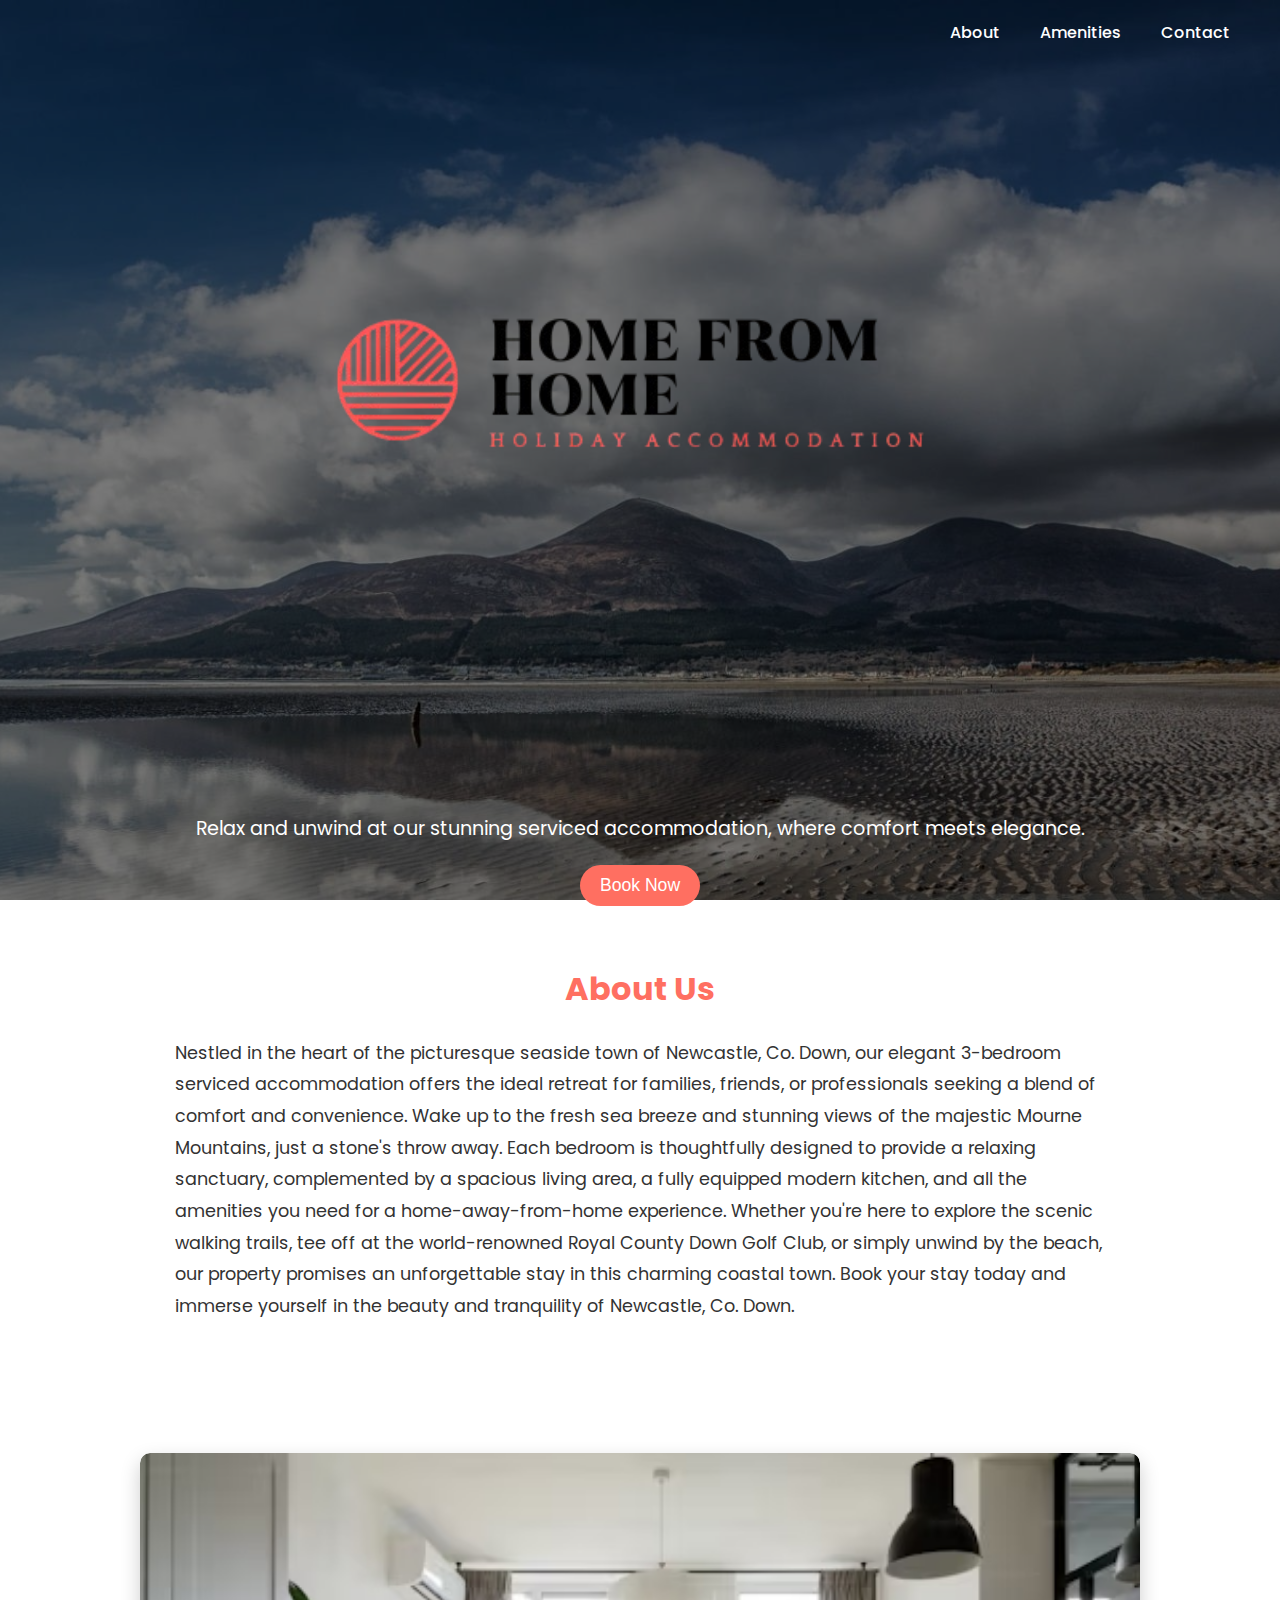
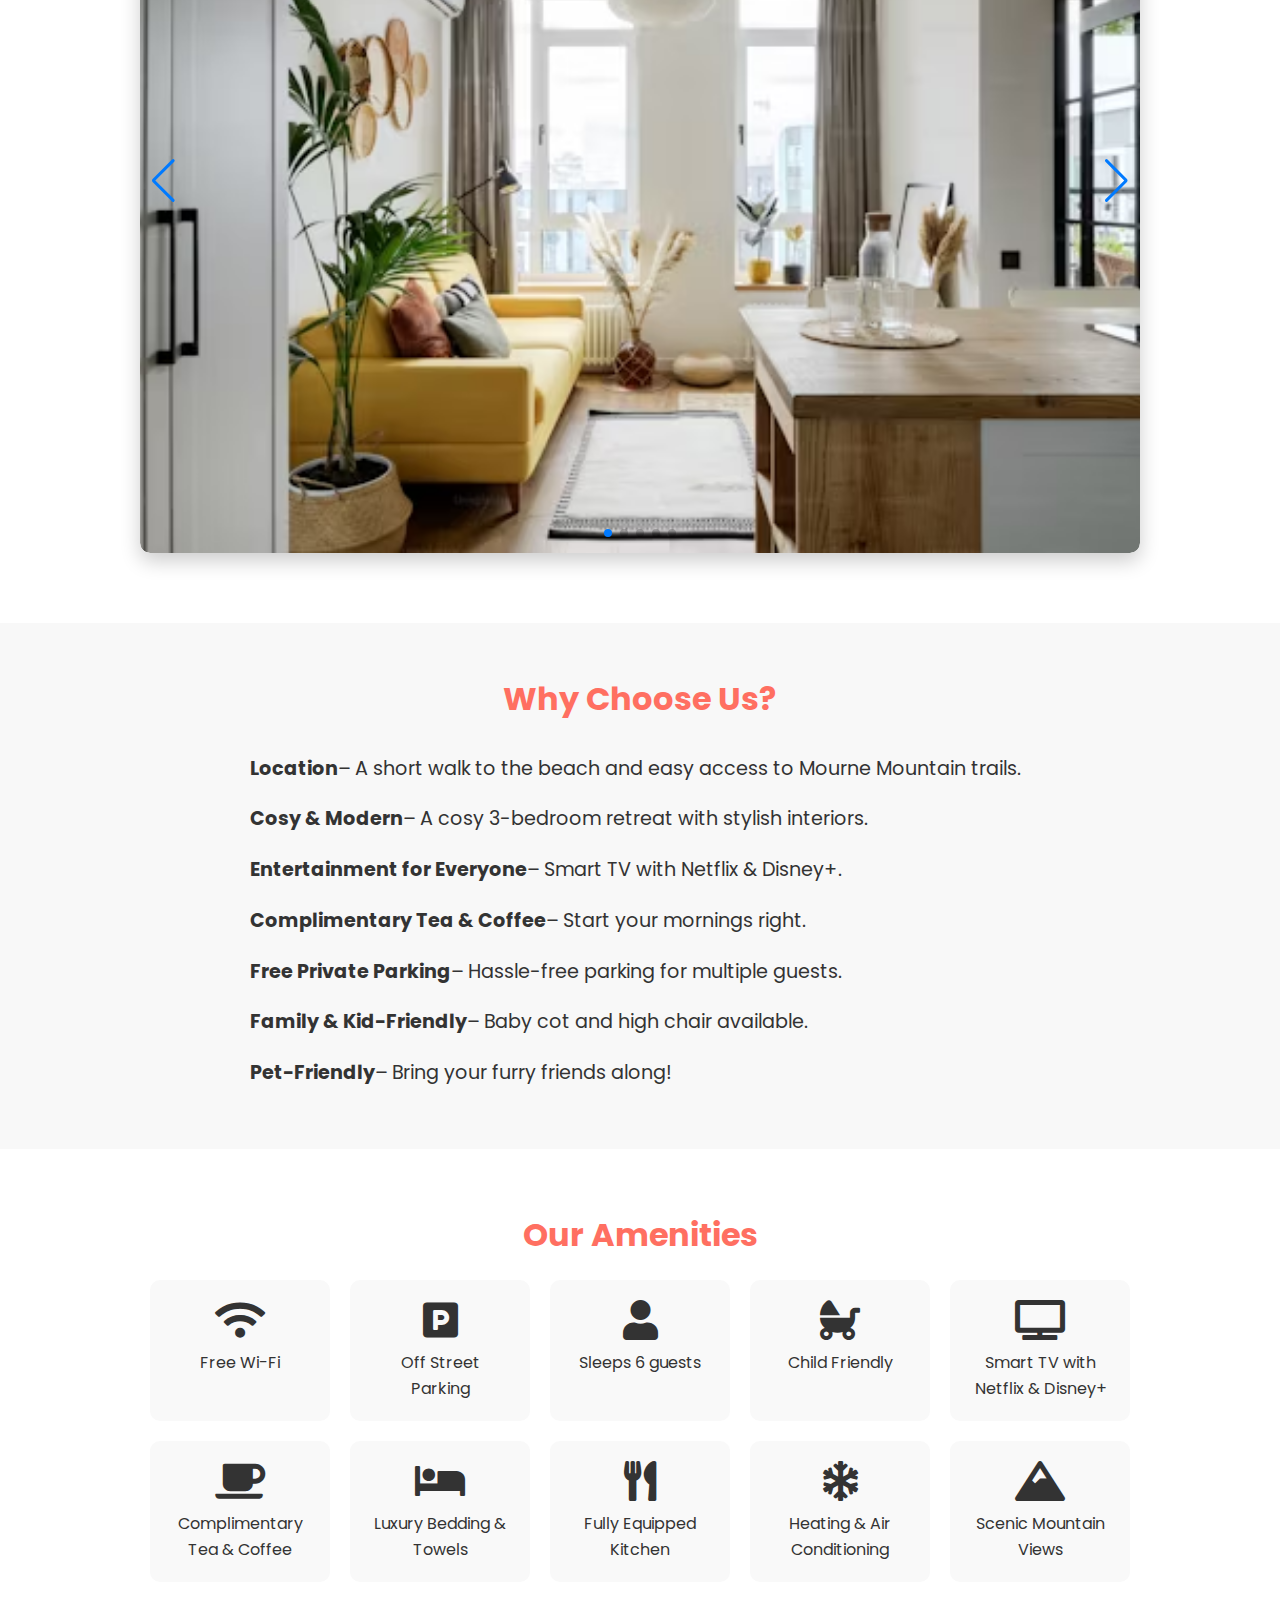
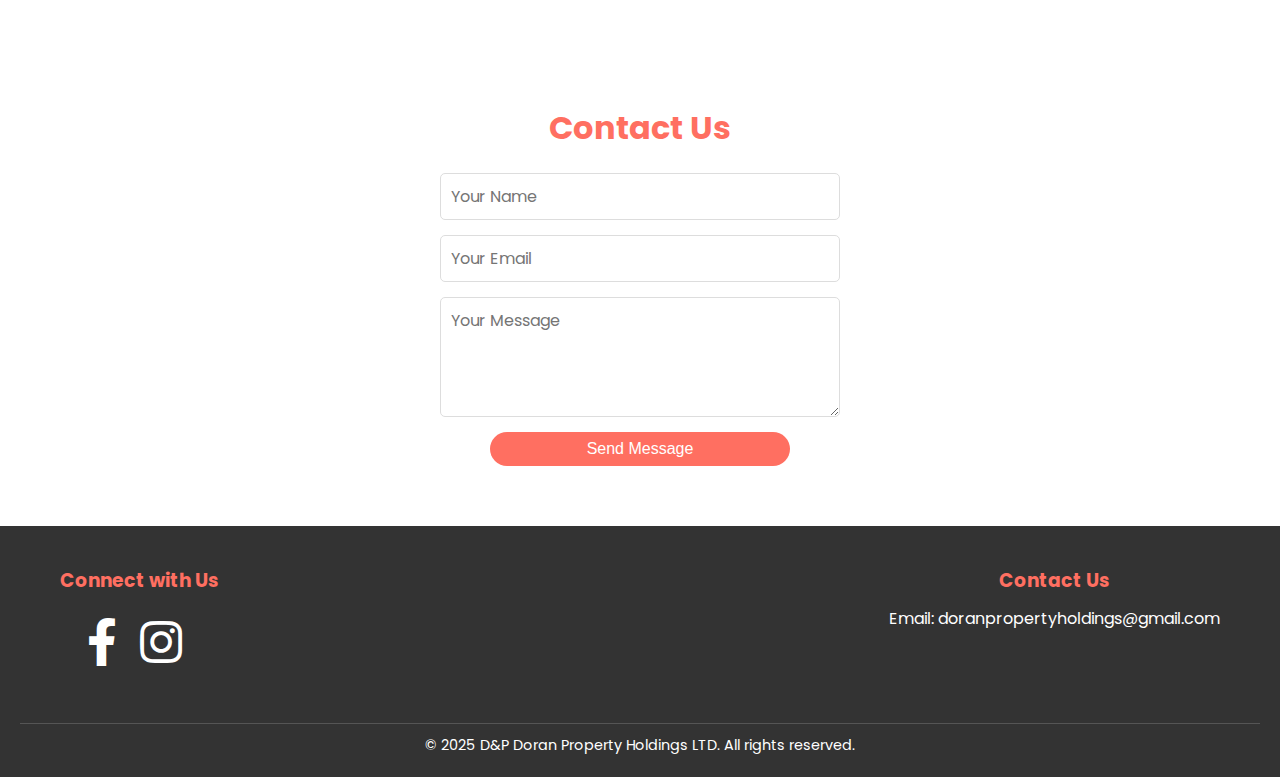
==== frontend/index.html @ cc49f1f2 "index.html changed to add company name" ====
<!DOCTYPE html>
<html lang="en">
<head>
    <meta charset="UTF-8">
    <meta name="viewport" content="width=device-width, initial-scale=1.0">
    <title>Serviced Accommodation in the heart of Newcastle</title>
    <link rel="stylesheet" href="styles.css">
    <link href="https://fonts.googleapis.com/css2?family=Poppins:wght@300;400;600&display=swap" rel="stylesheet">
    <link rel="stylesheet" href="https://unpkg.com/swiper/swiper-bundle.min.css"> <!-- Swiper CSS -->
    <link href="https://cdnjs.cloudflare.com/ajax/libs/font-awesome/5.15.4/css/all.min.css" rel="stylesheet">

</head>
<body>
    <header class="header">
        <nav class="navbar">
            <ul>
                <li><a href="#about">About</a></li>
                <li><a href="#amenities">Amenities</a></li>
                <li><a href="#contact">Contact</a></li>
            </ul>
        </nav>
        <div class="header-content">
            <img src="assets/homefromhome.png" alt="Home from Home Logo" class="logo">
            <p>Relax and unwind at our stunning serviced accommodation, where comfort meets elegance.</p>
        
            <div class="booking-container">
                <button class="btn book-btn" onclick="toggleBookingDropdown()">Book Now</button>
                <div id="bookingDropdown" class="dropdown-menu">
                    <a href="https://www.airbnb.com/s/Newcastle--County-Down--United-Kingdom/homes" target="_blank">Airbnb</a>
                    <a href="https://www.booking.com/city/gb/newcastle.html" target="_blank">Booking.com</a>
                </div>
            </div>
            
        
    </header>
    
    <section id="about" class="about">
        <div class="container">
            <h2>About Us</h2>
            <p>
                Nestled in the heart of the picturesque seaside town of Newcastle, Co. Down, our elegant 3-bedroom serviced accommodation offers the ideal retreat for families, friends, or professionals seeking a blend of comfort and convenience.
    
                Wake up to the fresh sea breeze and stunning views of the majestic Mourne Mountains, just a stone's throw away. Each bedroom is thoughtfully designed to provide a relaxing sanctuary, complemented by a spacious living area, a fully equipped modern kitchen, and all the amenities you need for a home-away-from-home experience.
    
                Whether you're here to explore the scenic walking trails, tee off at the world-renowned Royal County Down Golf Club, or simply unwind by the beach, our property promises an unforgettable stay in this charming coastal town.
    
                Book your stay today and immerse yourself in the beauty and tranquility of Newcastle, Co. Down.
            </p>
        </div>
    </section>
    <section class="property-gallery">
        <!-- Swiper Carousel -->
        <div class="swiper-container">
            <div class="swiper-wrapper">
                <div class="swiper-slide">
                    <img src="assets/inside.avif" alt="Property View 1">
                </div>
                <div class="swiper-slide">
                    <img src="assets/livingroom.avif" alt="Property View 2">
                </div>
                <div class="swiper-slide">
                    <img src="assets/shelf.avif" alt="Property View 3">
                </div>
                <div class="swiper-slide">
                    <img src="assets/laptop.avif" alt="Property View 4">
                </div>
                <div class="swiper-slide">
                    <img src="assets/rcd.jpg" alt="Property View 4">
                </div>
            </div>
            <!-- Add navigation buttons -->
            <div class="swiper-button-next"></div>
            <div class="swiper-button-prev"></div>
            <!-- Pagination -->
            <div class="swiper-pagination"></div>
        </div>
    </section>
    <section id="why-choose-us" class="why-choose-us">
        <div class="container">
            <h2>Why Choose Us?</h2>
            <ul>
                <li><strong>Location</strong> – A short walk to the beach and easy access to Mourne Mountain trails.</li>
                <li><strong>Cosy & Modern</strong> – A cosy 3-bedroom retreat with stylish interiors.</li>
                <li><strong>Entertainment for Everyone</strong> – Smart TV with Netflix & Disney+.</li>
                <li><strong>Complimentary Tea & Coffee</strong> – Start your mornings right.</li>
                <li><strong>Free Private Parking</strong> – Hassle-free parking for multiple guests.</li>
                <li><strong>Family & Kid-Friendly</strong> – Baby cot and high chair available.</li>
                <li><strong>Pet-Friendly</strong> – Bring your furry friends along!</li>
            </ul>
        </div>
    </section>
    
    
    <section id="amenities" class="amenities">
        <h2>Our Amenities</h2>
        <div class="amenities-grid">
            <div class="amenity-item">
                <i class="fas fa-wifi"></i>
                <p>Free Wi-Fi</p>
            </div>
            <div class="amenity-item">
                <i class="fas fa-parking"></i>
                <p>Off Street Parking</p>
            </div>
            <div class="amenity-item">
                <i class="fas fa-user"></i>
                <p>Sleeps 6 guests</p>
            </div>
            <div class="amenity-item">
                <i class="fas fa-baby-carriage"></i>
                <p>Child Friendly</p>
            </div>
            <div class="amenity-item">
                <i class="fas fa-tv"></i>
                <p>Smart TV with Netflix & Disney+</p>
            </div>
            <div class="amenity-item">
                <i class="fas fa-coffee"></i>
                <p>Complimentary Tea & Coffee</p>
            </div>
            <div class="amenity-item">
                <i class="fas fa-bed"></i>
                <p>Luxury Bedding & Towels</p>
            </div>
            <div class="amenity-item">
                <i class="fas fa-utensils"></i>
                <p>Fully Equipped Kitchen</p>
            </div>
            <div class="amenity-item">
                <i class="fas fa-snowflake"></i>
                <p>Heating & Air Conditioning</p>
            </div>
            <div class="amenity-item">
                <i class="fas fa-mountain"></i>
                <p>Scenic Mountain Views</p>
            </div>
        </div>
    </section>
    
    <section id="contact" class="contact">
        <h2>Contact Us</h2>
        <form id="contactForm">
            <input type="text" id="name" placeholder="Your Name" required>
            <input type="email" id="email" placeholder="Your Email" required>
            <textarea id="message" placeholder="Your Message" required></textarea>
            <button type="button" class="btn" onclick="sendMessage()">Send Message</button>
        </form>
        <p id="confirmationMessage" style="display: none; color: green; margin-top: 10px;">Your message has been sent! Thank you.</p>
    </section>
    
    <footer class="footer">
        <div class="footer-container">
            <!-- Connect with Us Section -->
            <div class="footer-left">
                <h3>Connect with Us</h3>
                <div class="social-icons">
                    <a href="https://facebook.com" target="_blank" aria-label="Facebook">
                        <i class="fab fa-facebook-f"></i>
                    </a>
                    <a href="https://instagram.com" target="_blank" aria-label="Instagram">
                        <i class="fab fa-instagram"></i>
                    </a>
                </div>
            </div>
    
            <!-- Contact Details Section -->
            <div class="footer-right">
                <h3>Contact Us</h3>
                <p>Email: <a href="mailto:doranpropertyholdings@gmail.com">doranpropertyholdings@gmail.com</a></p>
            </div>
        </div>
    
        <!-- Copyright -->
        <div class="footer-bottom">
            <p>&copy; 2025 D&P Doran Property Holdings LTD. All rights reserved.</p>
        </div>
    </footer>
    <script src="https://unpkg.com/swiper/swiper-bundle.min.js"></script> <!-- Swiper JS -->
    <script src="script.js"></script> <!-- Custom JS -->
</body>
</html>
---- frontend/styles.css ----
/* General Styles */
* {
    margin: 0;
    padding: 0;
    box-sizing: border-box;
}
body {
    font-family: 'Poppins', sans-serif;
    line-height: 1.6;
    color: #333;
}
a {
    text-decoration: none;
    color: inherit;
}

/* Navbar */
.navbar {
    position: sticky;
    display: flex;
    justify-content: flex-end;
    padding: 20px 40px;
    position: absolute;
    top: 0;
    width: 100%;
    z-index: 1000;
}
.navbar ul {
    display: flex;
    gap: 20px;
    list-style: none;
}
.navbar ul li a {
    color: white;
    font-weight: 500;
    padding: 5px 10px;
    transition: color 0.3s;
}
.navbar ul li a:hover {
    color: #ff6f61;
}

/* Header */
.header {
    background: url('./assets/newcastle_2.JPG') no-repeat center center/cover;
    height: 100vh;
    display: flex;
    flex-direction: column;
    align-items: center;
    justify-content: center;
    text-align: center;
    color: white;
    position: relative;
    padding: 20px;
}

.header::before {
    content: '';
    position: absolute;
    top: 0;
    left: 0;
    right: 0;
    bottom: 0;
    background: rgba(0, 0, 0, 0.5);
    z-index: 1;
}

.header-content {
    position: relative;
    z-index: 2; /* Ensures text is above the overlay */
    max-width: 1200px;
    text-align: center;
}

.logo {
    width: 1000px;  /* Adjust size */
    max-width: 80%;
    height: auto;
    display: block;
    margin: 0 auto 20px;
}

.header p {
    font-size: 1.2rem;
    margin-bottom: 20px;
}

.header .btn {
    padding: 10px 20px;
    background: #ff6f61;
    color: white;
    border-radius: 25px;
    transition: background 0.3s ease;
}

.header .btn:hover {
    background: #ff3b2f;
}

/* Booking Button & Dropdown */
.booking-container {
    position: relative;
    display: inline-block;
}

.book-btn {
    background: #ff6f61;
    color: white;
    padding: 12px 25px;
    font-size: 1.1rem;
    border: none;
    border-radius: 30px;
    cursor: pointer;
    transition: background 0.3s, transform 0.2s;
}

.book-btn:hover {
    background: #ff3b2f;
    transform: scale(1.05);
}

.dropdown-menu {
    display: none;
    position: absolute;
    top: 50px;
    left: 50%;
    transform: translateX(-50%);
    background: white;
    box-shadow: 0 4px 10px rgba(0, 0, 0, 0.2);
    border-radius: 10px;
    min-width: 200px;
    overflow: hidden;
    z-index: 100;
}

.dropdown-menu a {
    display: block;
    padding: 12px;
    color: #333;
    text-align: center;
    text-decoration: none;
    font-weight: 500;
    transition: background 0.3s;
}

.dropdown-menu a:hover {
    background: #ff6f61;
    color: white;
}

/* Show dropdown */
.show {
    display: block;
}


/* Section Styles */
section {
    padding: 60px 20px;
    text-align: center;
}
section h2 {
    margin-bottom: 20px;
    font-size: 2rem;
    color: #ff6f61;
}

/* About Section Container */
.about .container {
    max-width: 75%;
    margin: 0 auto;
    text-align: left;
    line-height: 1.8;
    color: #333;
    font-size: 1.1rem;
}

/* Section Title */
.about h2 {
    text-align: center;
    color: #ff6f61;
    font-size: 2rem;
    margin-bottom: 20px;
}

.property-gallery {
    padding: 50px 20px;
}
.swiper-container {
    width: 100%;
    height: 100%;
}
.swiper-slide img {
    width: 100%;
    height: auto;
    border-radius: 10px;
    object-fit: cover;
}

/* Media Queries */
@media (max-width: 768px) {
    header h1 {
        font-size: 2rem;
    }
    header p {
        font-size: 1rem;
    }
    .swiper-slide img {
        border-radius: 5px;
        height: 100px; /* Set a fixed height for mobile view */
        object-fit: cover; /* Ensures the image covers the container without distortion */
    }
}

/* Why Choose Us Section */
.why-choose-us {
    background: #f8f8f8;
    padding: 50px 20px;
    text-align: center;
}

.why-choose-us h2 {
    color: #ff6f61;
    font-size: 2rem;
    margin-bottom: 20px;
}

.why-choose-us ul {
    list-style: none;
    padding: 0;
    max-width: 800px;
    margin: 0 auto;
}

.why-choose-us li {
    font-size: 1.2rem;
    padding: 10px 0;
    text-align: left;
    display: flex;
    align-items: center;
}

.why-choose-us li strong {
    margin-left: 10px;
}

/* Responsive Adjustments */
@media (max-width: 768px) {
    .why-choose-us li {
        font-size: 1rem;
        flex-direction: column;
        align-items: center;
    }
}

/* Amenities Section */
.amenities-grid {
    display: flex;
    flex-wrap: wrap; /* Allows items to wrap into two rows */
    justify-content: center;
    gap: 20px;
    margin-top: 20px;
    max-width: 1000px; /* Restricts width for better layout */
    margin-left: auto;
    margin-right: auto;
}

/* Each Amenity Item */
.amenity-item {
    width: calc(20% - 20px); /* 5 items per row */
    padding: 20px;
    background: #f9f9f9;
    border-radius: 10px;
    text-align: center;
    transition: transform 0.3s, background 0.3s;
}

.amenity-item:hover {
    transform: scale(1.05);
    background: #ff6f61;
    color: white;
}

.amenity-item i {
    font-size: 2.5rem;
    margin-bottom: 10px;
}

/* Responsive Design */
@media (max-width: 1024px) {
    .amenity-item {
        width: calc(33.33% - 20px); /* 3 per row on medium screens */
    }
}

@media (max-width: 768px) {
    .amenity-item {
        width: calc(50% - 20px); /* 2 per row on tablets */
    }
}

@media (max-width: 480px) {
    .amenity-item {
        width: 100%; /* 1 per row on mobile */
    }
}


/* Contact Section */
.contact form {
    max-width: 400px;
    font-family: 'Times New Roman', Times, serif;
    margin: auto;
    display: flex;
    flex-direction: column;
    gap: 15px;
}
.contact form input,
.contact form textarea {
    font-family: 'Poppins', sans-serif; /* Ensure consistent font */
    font-size: 1rem; /* Match input font size */
    padding: 10px;
    border: 1px solid #ddd;
    border-radius: 5px;
    width: 100%; /* Full width for consistency */
    box-sizing: border-box; /* Include padding in width */
}

/* Adjusting Height for Textarea */
.contact form textarea {
    resize: vertical; /* Allow vertical resizing only */
    min-height: 120px; /* Set a reasonable default height */
}
.contact form button {
    padding: 8px 20px; /* Adjusted size */
    background: #ff6f61;
    color: white;
    border: none;
    width: 75%;
    align-self: center;
    border-radius: 25px;
    font-size: 1rem;
    cursor: pointer;
    transition: background 0.3s;
}
.contact form button:hover {
    background: #ff3b2f;
}

/* Footer Styles */
.footer {
    background: #333; /* Dark background */
    color: white;
    padding: 20px;
    text-align: center;
}

.footer-container {
    display: flex;
    justify-content: space-between;
    align-items: flex-start;
    max-width: 1200px;
    margin: 0 auto;
    padding: 20px;
    flex-wrap: wrap; /* Ensure responsiveness */
}

/* Footer Left Section */
.footer-left h3,
.footer-right h3 {
    margin-bottom: 10px;
    color: #ff6f61;
}

.social-icons a {
    color: white;
    font-size: 3rem;
    margin-right: 10px;
    transition: color 0.3s ease;
}

.social-icons a:hover {
    color: #ff6f61;
}

/* Footer Right Section */
.footer-right p {
    margin: 5px 0;
}

/* Footer Bottom Section */
.footer-bottom {
    border-top: 1px solid #555; /* Separator line */
    margin-top: 20px;
    padding-top: 10px;
    font-size: 0.9rem;
}

/* Responsive Design */
@media (max-width: 768px) {
    .footer-container {
        flex-direction: column;
        text-align: center;
        align-items: center;
    }

    .footer-left,
    .footer-right {
        margin-bottom: 20px;
    }
}


/* Swiper Container Styles */
.swiper-container {
    width: 90%;
    max-width: 1000px;
    margin: 20px auto; /* Center the carousel */
    border-radius: 10px;
    overflow: hidden;
    box-shadow: 0 8px 20px rgba(0, 0, 0, 0.2);
    position: relative; /* Ensure proper positioning for buttons/pagination */
}

/* Swiper Slide */
.swiper-slide img {
    width: 100%;
    height: 700px;
    display: block;
    border-radius: 10px;
}

/* Swiper Navigation Buttons */
.swiper-button-next,
.swiper-button-prev {
    color: #ff6f61; /* Coral color for buttons */
    font-size: 1.5rem;
    position: absolute;
    top: 50%; /* Vertically center the buttons */
    transform: translateY(-50%);
    z-index: 10; /* Ensure buttons are above everything */
}
.swiper-button-next {
    right: 10px;
}
.swiper-button-prev {
    left: 10px;
}

/* Pagination Styles */
.swiper-pagination {
    position: absolute;
    bottom: 10px; /* Position below the carousel */
    left: 0;
    right: 0;
    text-align: center;
    z-index: 10; /* Ensure it's visible above the content */
}
.swiper-pagination-bullet {
    background: #ff6f61;
    opacity: 0.8;
}
.swiper-pagination-bullet-active {
    background: #ff3b2f; /* Active bullet color */
}

#confirmationMessage {
    font-size: 1rem;
    font-weight: bold;
    transition: opacity 0.5s ease;
}

#confirmationMessage.fade-in {
    opacity: 1;
}
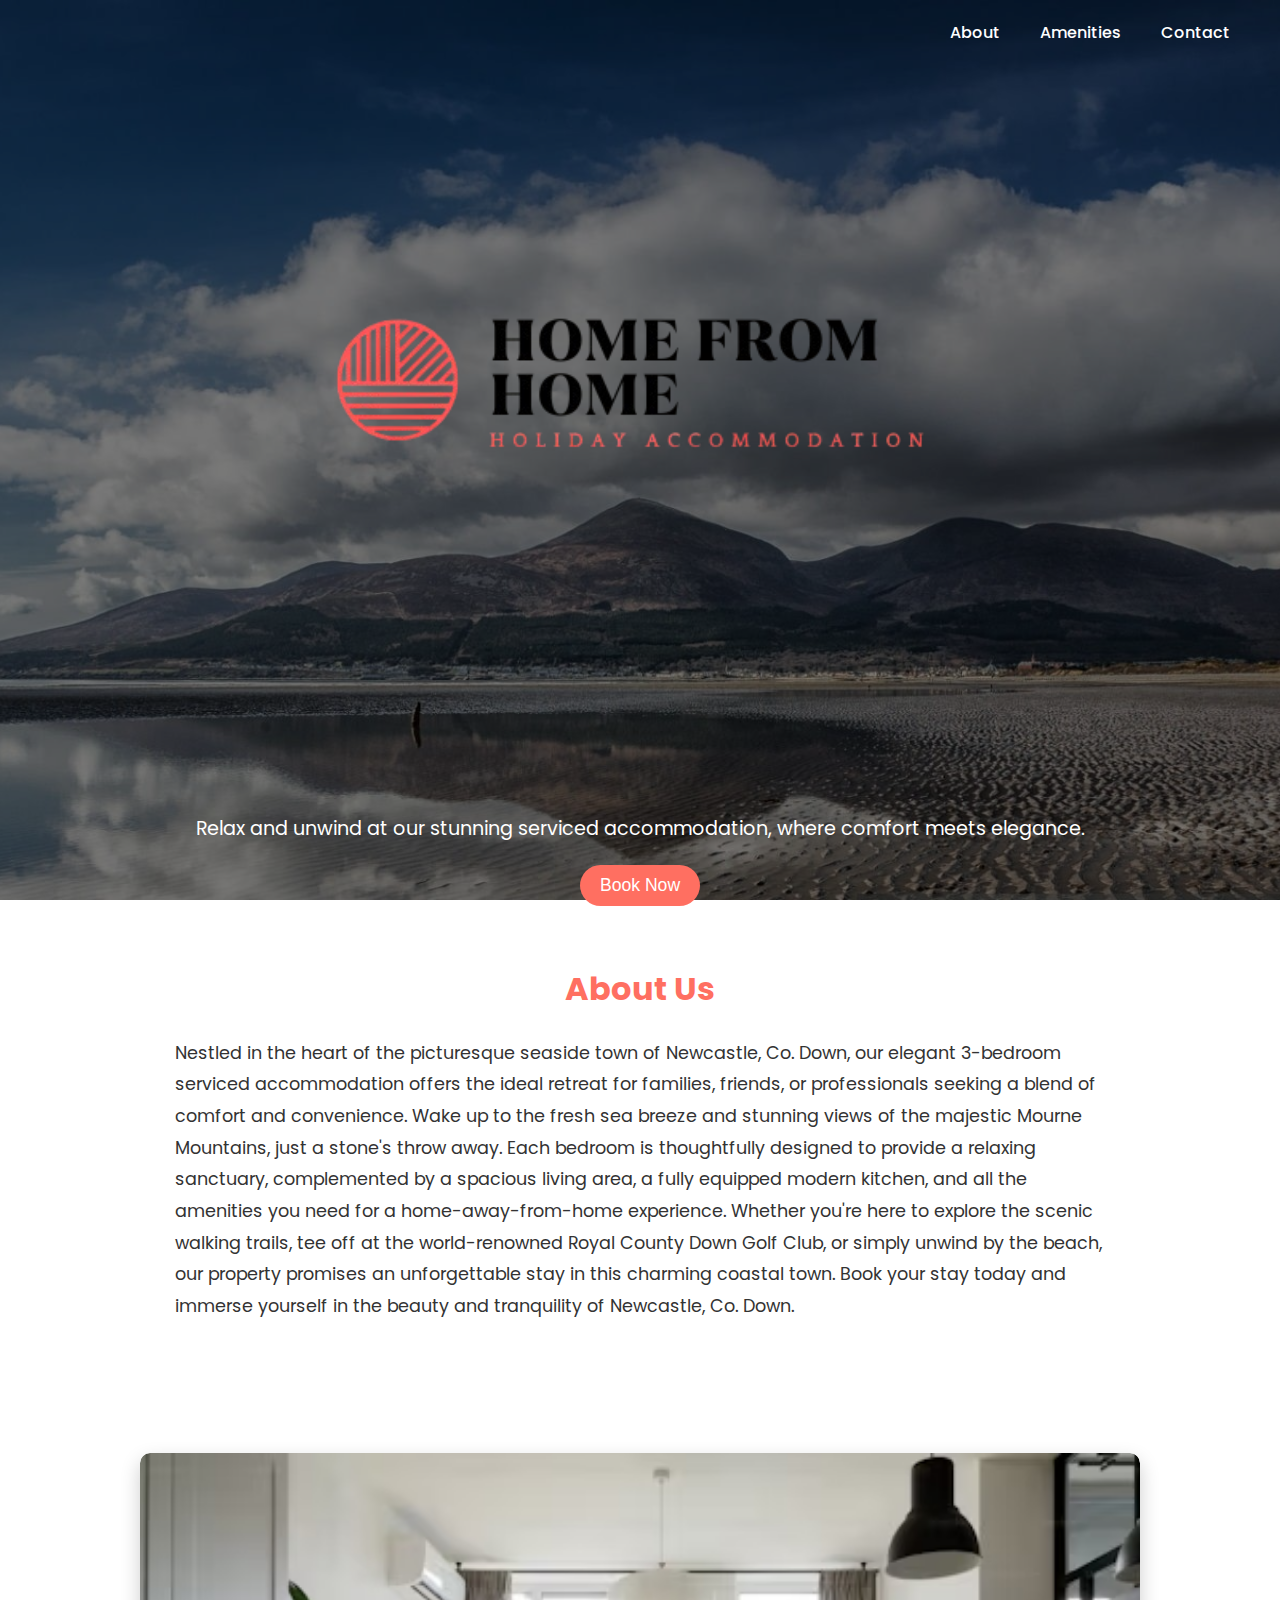
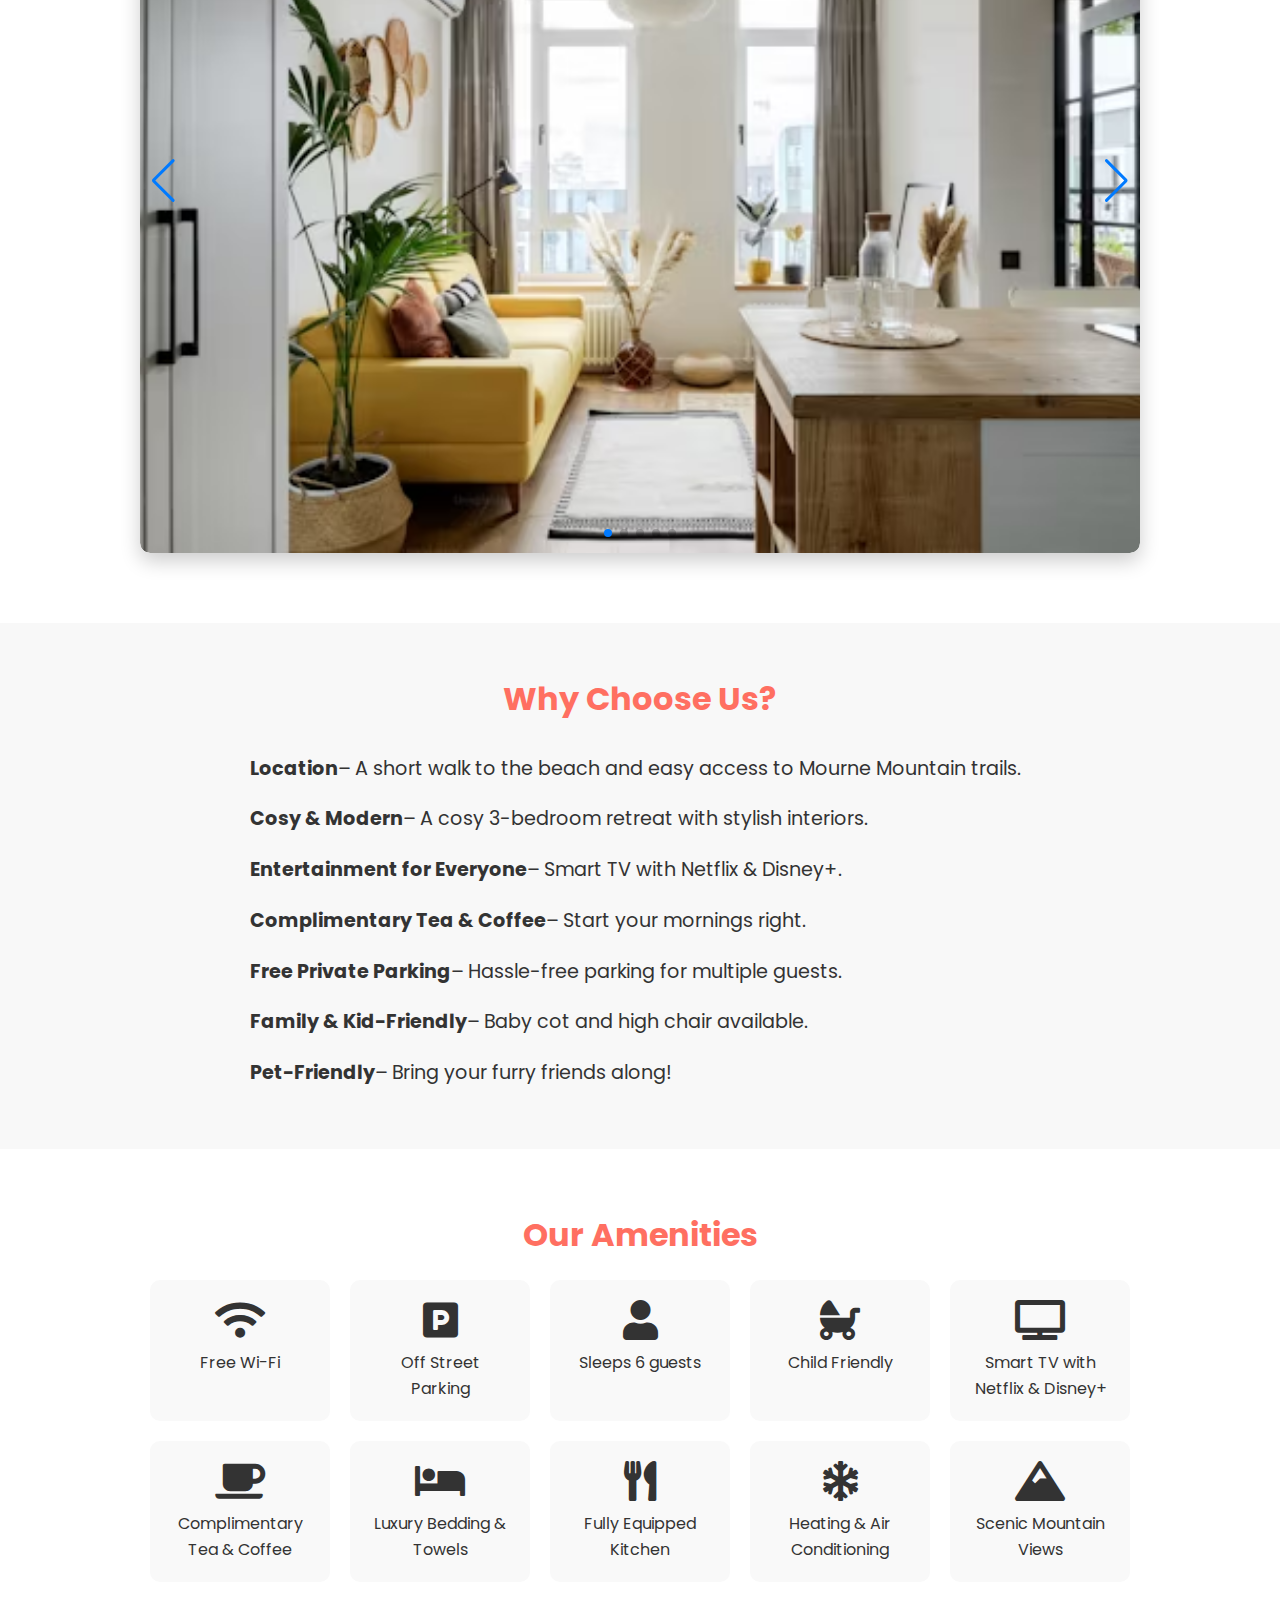
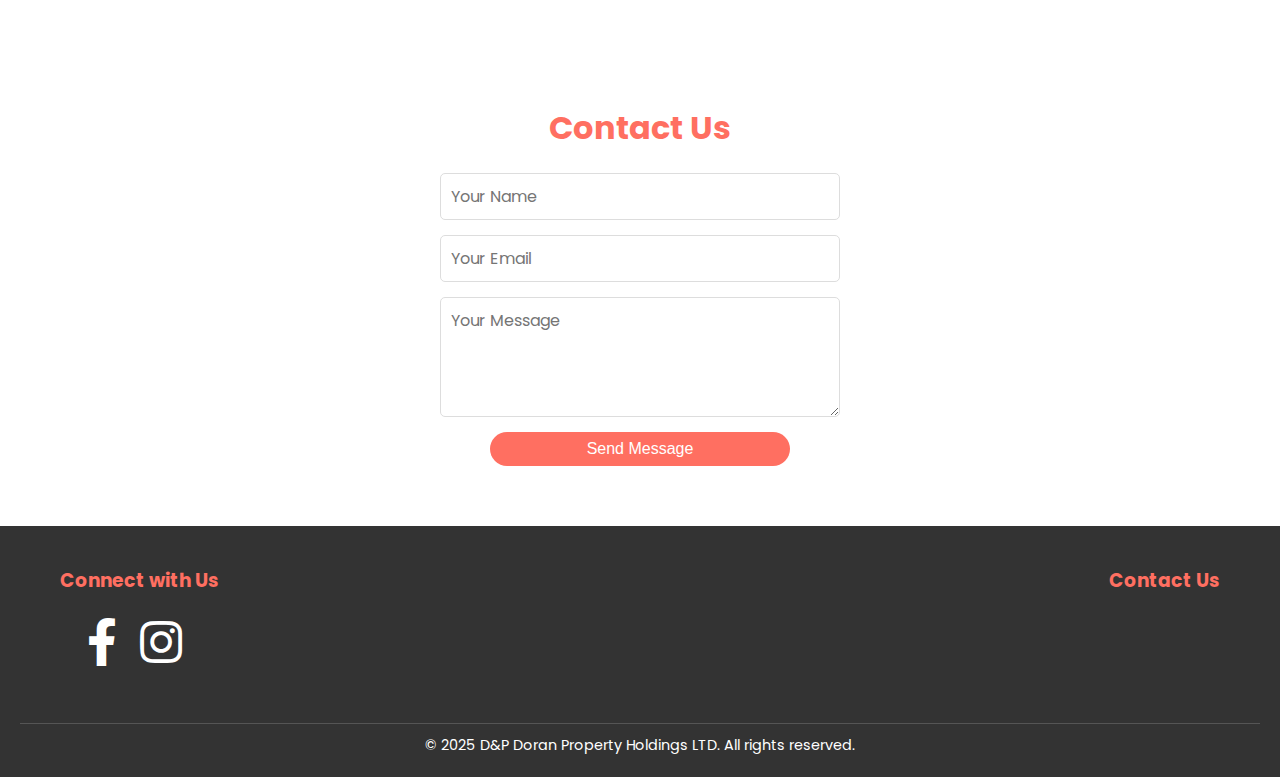
==== commit 1f4c0e42: "removing email address for now" ====
--- a/frontend/index.html
+++ b/frontend/index.html
@@ -166,7 +166,7 @@
             <!-- Contact Details Section -->
             <div class="footer-right">
                 <h3>Contact Us</h3>
-                <p>Email: <a href="mailto:doranpropertyholdings@gmail.com">doranpropertyholdings@gmail.com</a></p>
+                <!--<p>Email: <a href="mailto:doranpropertyholdings@gmail.com">doranpropertyholdings@gmail.com</a></p> -->
             </div>
         </div>
     
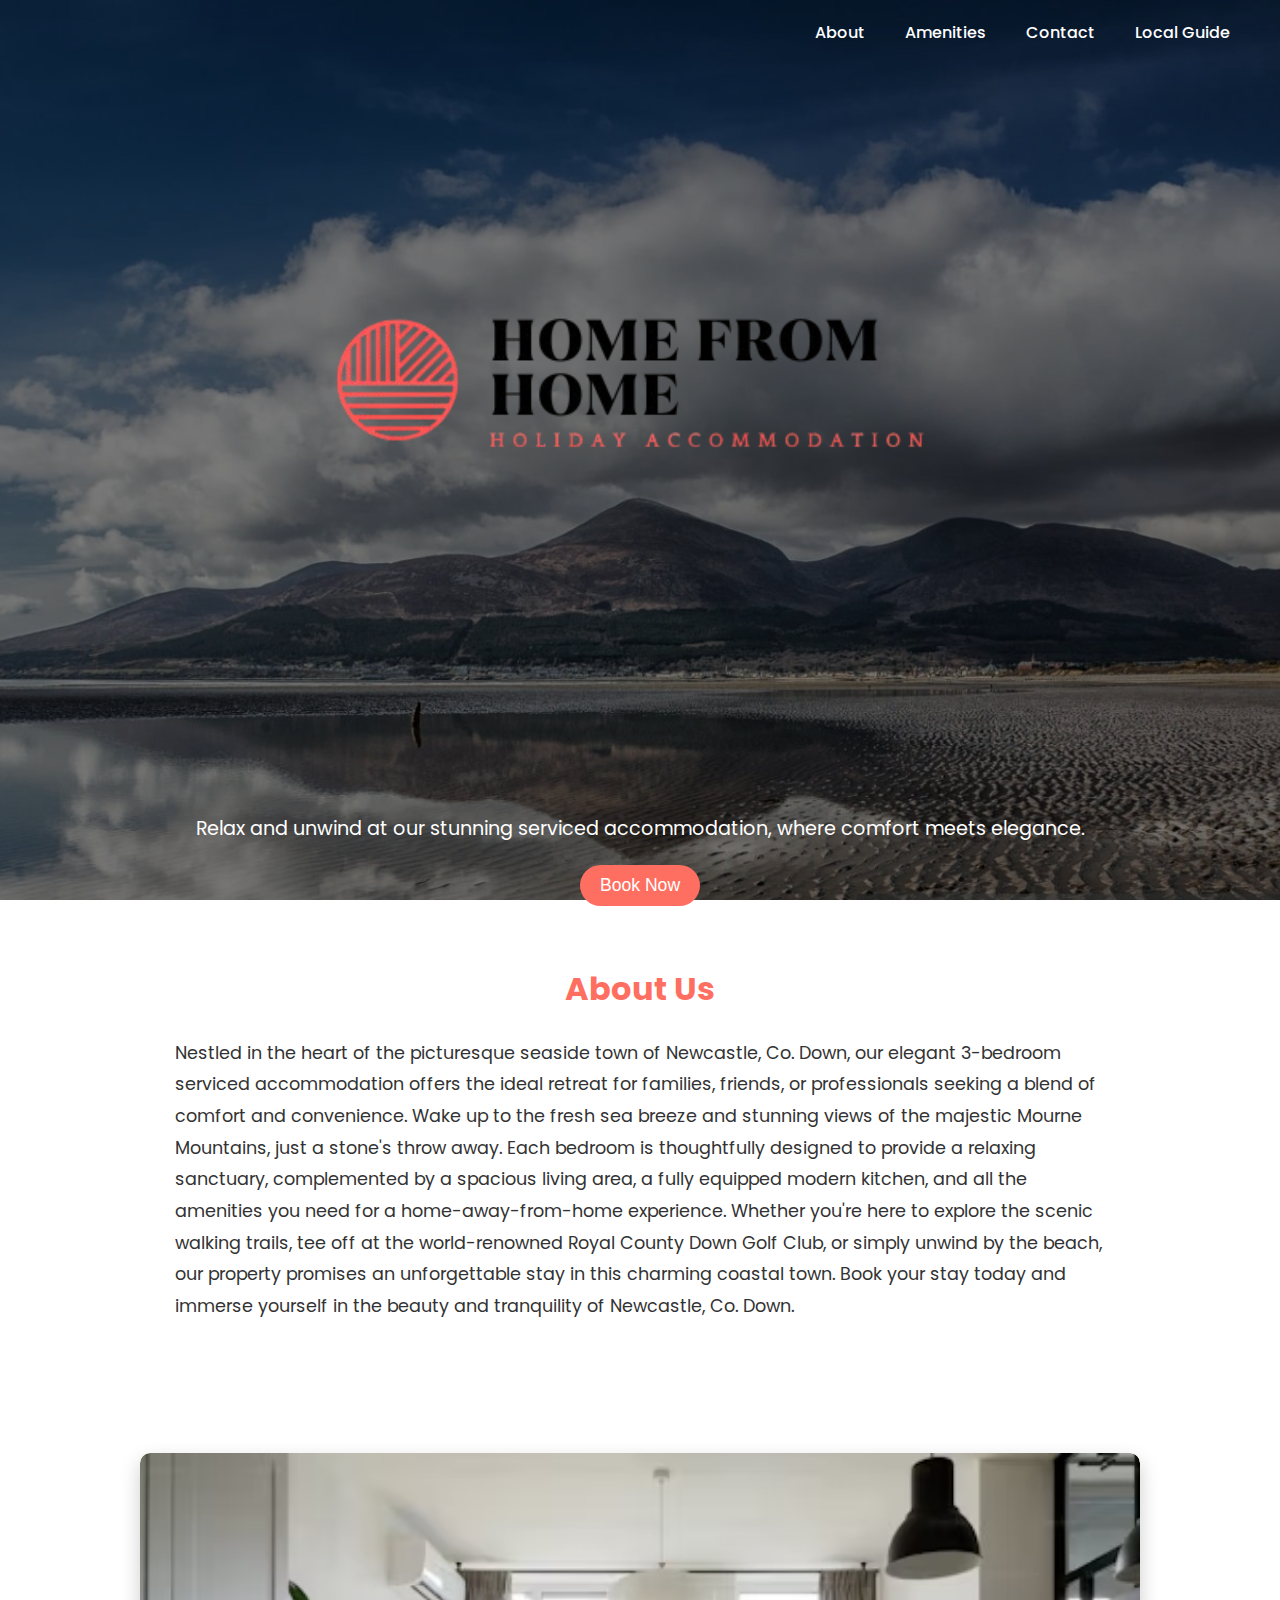
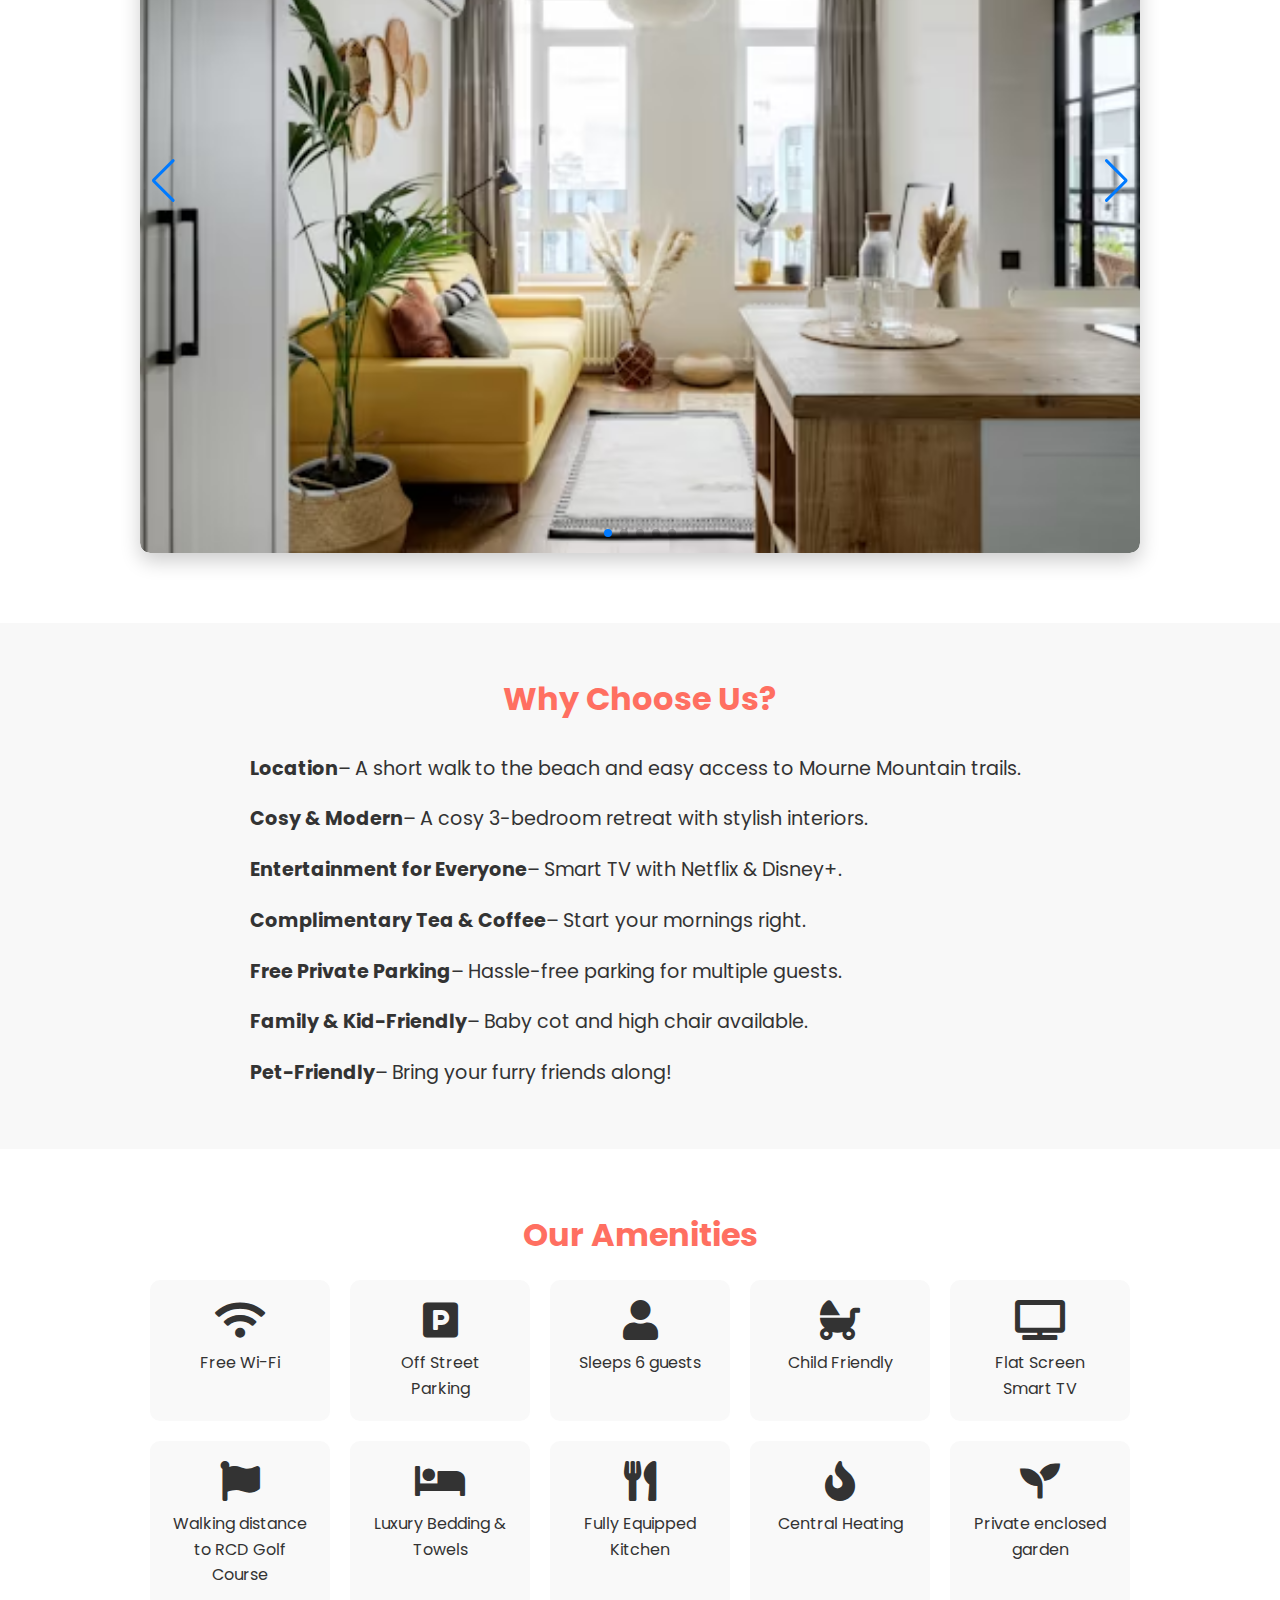
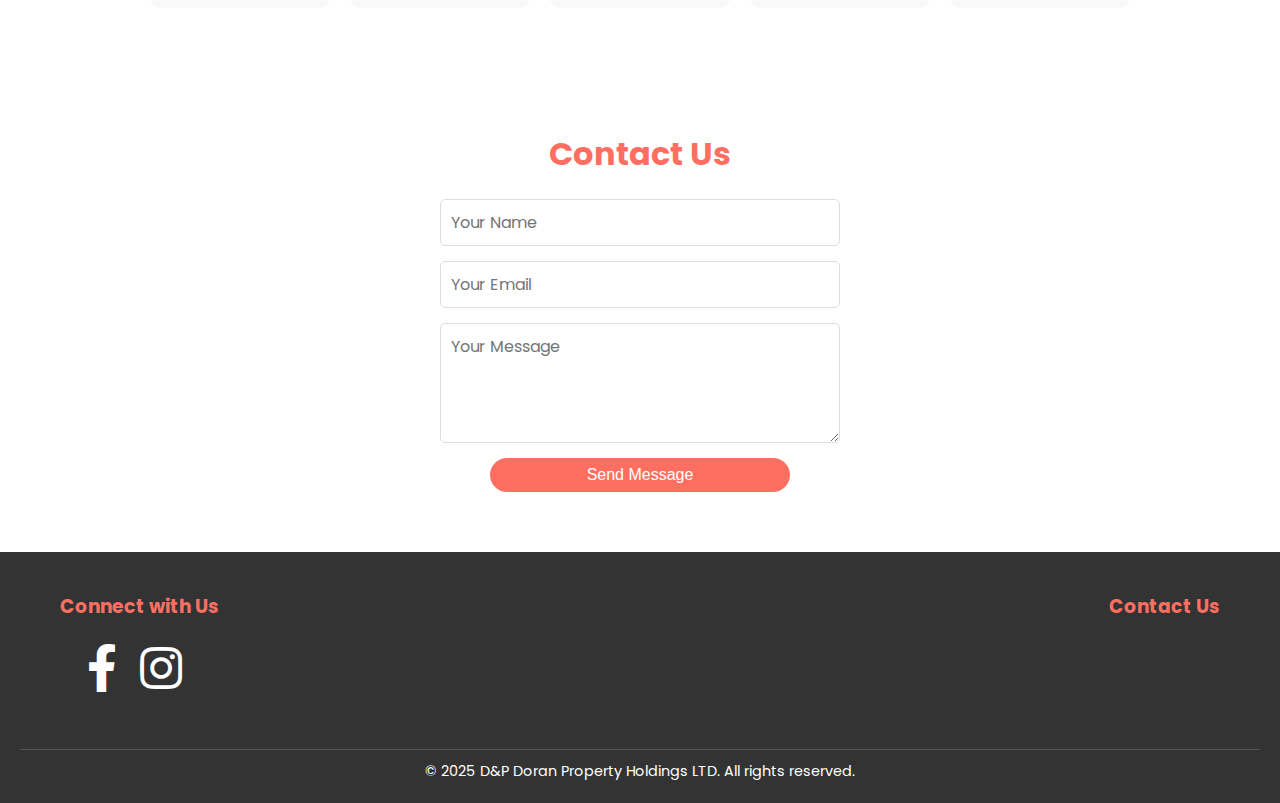
==== commit 745e7ff5: "changes made, photos added, local guide added" ====
--- a/frontend/index.html
+++ b/frontend/index.html
@@ -3,12 +3,49 @@
 <head>
     <meta charset="UTF-8">
     <meta name="viewport" content="width=device-width, initial-scale=1.0">
+    <meta name="description" content="Luxury 3-bedroom serviced accommodation in Newcastle, Co. Down. Perfect for families, golfers & beach lovers. Book on Airbnb or Booking.com.">
+    <meta property="og:title" content="Serviced Accommodation in Newcastle | Sleeps 6 | Pet-Friendly">
+    <meta property="og:description" content="Stay in the heart of Newcastle, Co. Down. Elegant 3-bedroom holiday let near Mourne Mountains & Royal County Down Golf Club.">
+    <meta property="og:image" content="https://www.homefromhomenewcastle.co.uk/assets/inside.avif"> <!-- replace with a real image URL -->
+    <meta property="og:url" content="https://www.homefromhomenewcastle.co.uk/">
+    <meta property="og:type" content="website">
     <title>Serviced Accommodation in the heart of Newcastle</title>
     <link rel="stylesheet" href="styles.css">
+    <link rel="canonical" href="https://www.homefromhomenewcastle.co.uk/">
     <link href="https://fonts.googleapis.com/css2?family=Poppins:wght@300;400;600&display=swap" rel="stylesheet">
     <link rel="stylesheet" href="https://unpkg.com/swiper/swiper-bundle.min.css"> <!-- Swiper CSS -->
     <link href="https://cdnjs.cloudflare.com/ajax/libs/font-awesome/5.15.4/css/all.min.css" rel="stylesheet">
 
+    <script type="application/ld+json">
+        {
+          "@context": "https://schema.org",
+          "@type": "LodgingBusiness",
+          "name": "Home from Home Newcastle",
+          "description": "Luxury 3-bedroom serviced accommodation in Newcastle, Co. Down. Sleeps 6. Family and pet-friendly. Walking distance to Royal County Down Golf Course.",
+          "image": [
+            "https://www.homefromhomenewcastle.co.uk/assets/inside.avif",
+            "https://www.homefromhomenewcastle.co.uk/assets/livingroom.avif"
+          ],
+          "address": {
+            "@type": "PostalAddress",
+            "addressLocality": "Newcastle",
+            "addressRegion": "County Down",
+            "addressCountry": "UK"
+          },
+          "amenityFeature": [
+            {"@type": "LocationFeatureSpecification", "name": "Free Wi-Fi", "value": true},
+            {"@type": "LocationFeatureSpecification", "name": "Pet-Friendly", "value": true},
+            {"@type": "LocationFeatureSpecification", "name": "Child-Friendly", "value": true},
+            {"@type": "LocationFeatureSpecification", "name": "Free Private Parking", "value": true}
+          ],
+          "url": "https://www.homefromhomenewcastle.co.uk",
+          "sameAs": [
+            "https://facebook.com",
+            "https://instagram.com"
+          ]
+        }
+        </script>
+        
 </head>
 <body>
     <header class="header">
@@ -17,12 +54,13 @@
                 <li><a href="#about">About</a></li>
                 <li><a href="#amenities">Amenities</a></li>
                 <li><a href="#contact">Contact</a></li>
+                <li><a href="local-guide.html">Local Guide</a></li>
             </ul>
         </nav>
         <div class="header-content">
-            <img src="assets/homefromhome.png" alt="Home from Home Logo" class="logo">
+            <h1 class="visually-hidden">Serviced Accommodation in Newcastle, Co. Down | Sleeps 6 | Pet-Friendly</h1>
+            <img src="assets/homefromhome.png" alt="Home from Home Newcastle logo for serviced accommodation" class="logo">
             <p>Relax and unwind at our stunning serviced accommodation, where comfort meets elegance.</p>
-        
             <div class="booking-container">
                 <button class="btn book-btn" onclick="toggleBookingDropdown()">Book Now</button>
                 <div id="bookingDropdown" class="dropdown-menu">
@@ -30,8 +68,7 @@
                     <a href="https://www.booking.com/city/gb/newcastle.html" target="_blank">Booking.com</a>
                 </div>
             </div>
-            
-        
+        </div>
     </header>
     
     <section id="about" class="about">
@@ -53,19 +90,19 @@
         <div class="swiper-container">
             <div class="swiper-wrapper">
                 <div class="swiper-slide">
-                    <img src="assets/inside.avif" alt="Property View 1">
-                </div>
-                <div class="swiper-slide">
-                    <img src="assets/livingroom.avif" alt="Property View 2">
-                </div>
-                <div class="swiper-slide">
-                    <img src="assets/shelf.avif" alt="Property View 3">
-                </div>
-                <div class="swiper-slide">
-                    <img src="assets/laptop.avif" alt="Property View 4">
-                </div>
-                <div class="swiper-slide">
-                    <img src="assets/rcd.jpg" alt="Property View 4">
+                    <img src="assets/inside.avif" alt="Spacious open-plan kitchen and dining area with natural light">
+                </div>
+                <div class="swiper-slide">
+                    <img src="assets/livingroom.avif" alt="Modern living room with smart TV and cozy seating">
+                </div>
+                <div class="swiper-slide">
+                    <img src="assets/shelf.avif" alt="Stylish decorative shelf with plants and books in living area">
+                </div>
+                <div class="swiper-slide">
+                    <img src="assets/laptop.avif" alt="Dedicated workspace with laptop setup and ambient lighting">
+                </div>
+                <div class="swiper-slide">
+                    <img src="assets/rcd.jpg" alt="View of Royal County Down Golf Course with mountain backdrop">
                 </div>
             </div>
             <!-- Add navigation buttons -->
@@ -112,11 +149,11 @@
             </div>
             <div class="amenity-item">
                 <i class="fas fa-tv"></i>
-                <p>Smart TV with Netflix & Disney+</p>
-            </div>
-            <div class="amenity-item">
-                <i class="fas fa-coffee"></i>
-                <p>Complimentary Tea & Coffee</p>
+                <p>Flat Screen Smart TV</p>
+            </div>
+            <div class="amenity-item">
+                <i class="fas fa-flag"></i>
+                <p>Walking distance to RCD Golf Course</p>
             </div>
             <div class="amenity-item">
                 <i class="fas fa-bed"></i>
@@ -127,12 +164,12 @@
                 <p>Fully Equipped Kitchen</p>
             </div>
             <div class="amenity-item">
-                <i class="fas fa-snowflake"></i>
-                <p>Heating & Air Conditioning</p>
-            </div>
-            <div class="amenity-item">
-                <i class="fas fa-mountain"></i>
-                <p>Scenic Mountain Views</p>
+                <i class="fas fa-fire"></i>
+                <p>Central Heating</p>
+            </div>
+            <div class="amenity-item">
+                <i class="fas fa-seedling"></i>
+                <p>Private enclosed garden</p>
             </div>
         </div>
     </section>
--- a/frontend/styles.css
+++ b/frontend/styles.css
@@ -96,6 +96,17 @@
 .header .btn:hover {
     background: #ff3b2f;
 }
+
+.visually-hidden {
+    position: absolute;
+    width: 1px;
+    height: 1px;
+    padding: 0;
+    overflow: hidden;
+    clip: rect(0, 0, 0, 0);
+    white-space: nowrap;
+    border: 0;
+  }  
 
 /* Booking Button & Dropdown */
 .booking-container {
@@ -235,7 +246,7 @@
 .why-choose-us li {
     font-size: 1.2rem;
     padding: 10px 0;
-    text-align: left;
+    /**text-align: left; **/
     display: flex;
     align-items: center;
 }
@@ -473,3 +484,43 @@
 #confirmationMessage.fade-in {
     opacity: 1;
 }
+
+.guide-section {
+    padding: 40px 20px;
+    max-width: 1000px;
+    margin: 0 auto;
+  }
+  
+  .guide-section h2 {
+    margin-bottom: 20px;
+    font-size: 28px;
+    text-align: center;
+  }
+  
+  .guide-item {
+    background: #f9f9f9;
+    border-radius: 12px;
+    padding: 20px;
+    margin-bottom: 30px;
+    box-shadow: 0 2px 10px rgba(0,0,0,0.05);
+    text-align: center;
+  }
+  
+  .guide-item img {
+    max-width: 100%;
+    height: auto;
+    border-radius: 10px;
+    margin-bottom: 15px;
+    object-fit: cover;
+  }
+  
+  .guide-item h3 {
+    font-size: 20px;
+    margin-bottom: 10px;
+  }
+  
+  .guide-item p {
+    font-size: 16px;
+    line-height: 1.5;
+  }
+  
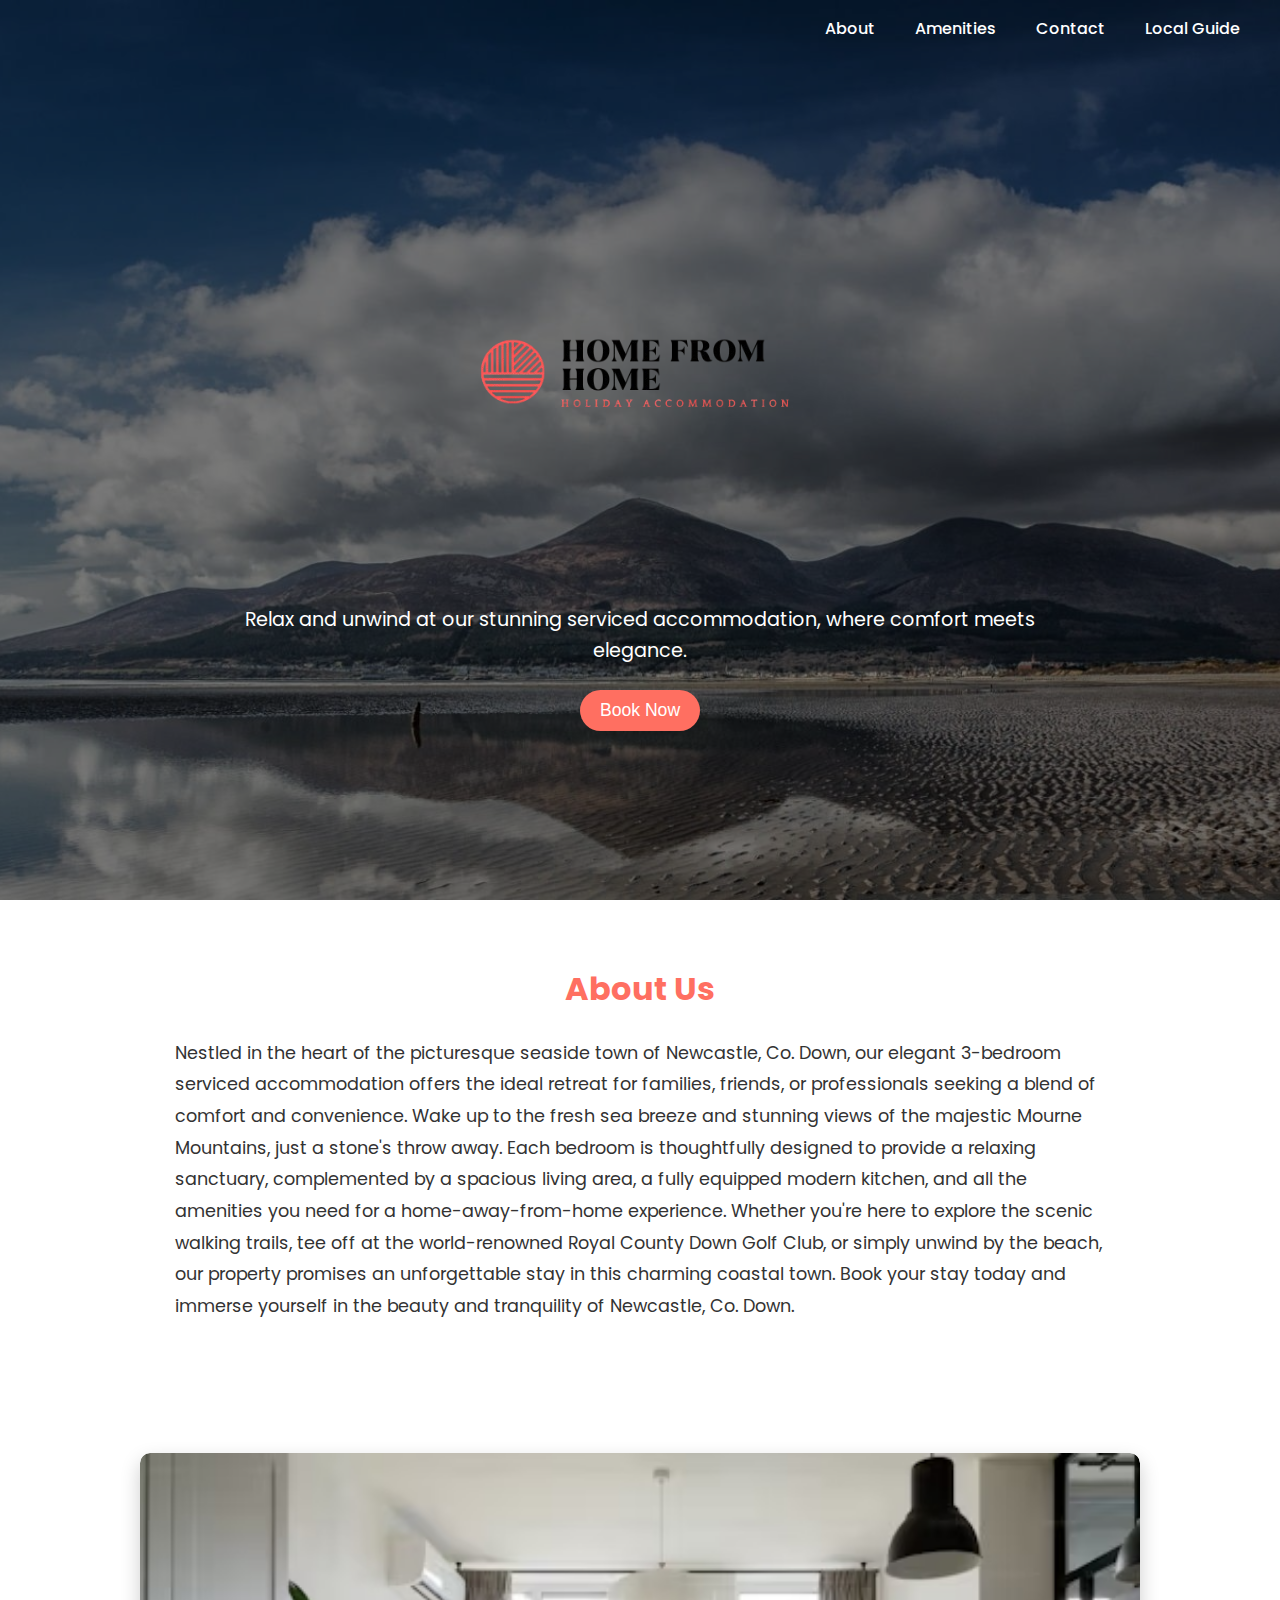
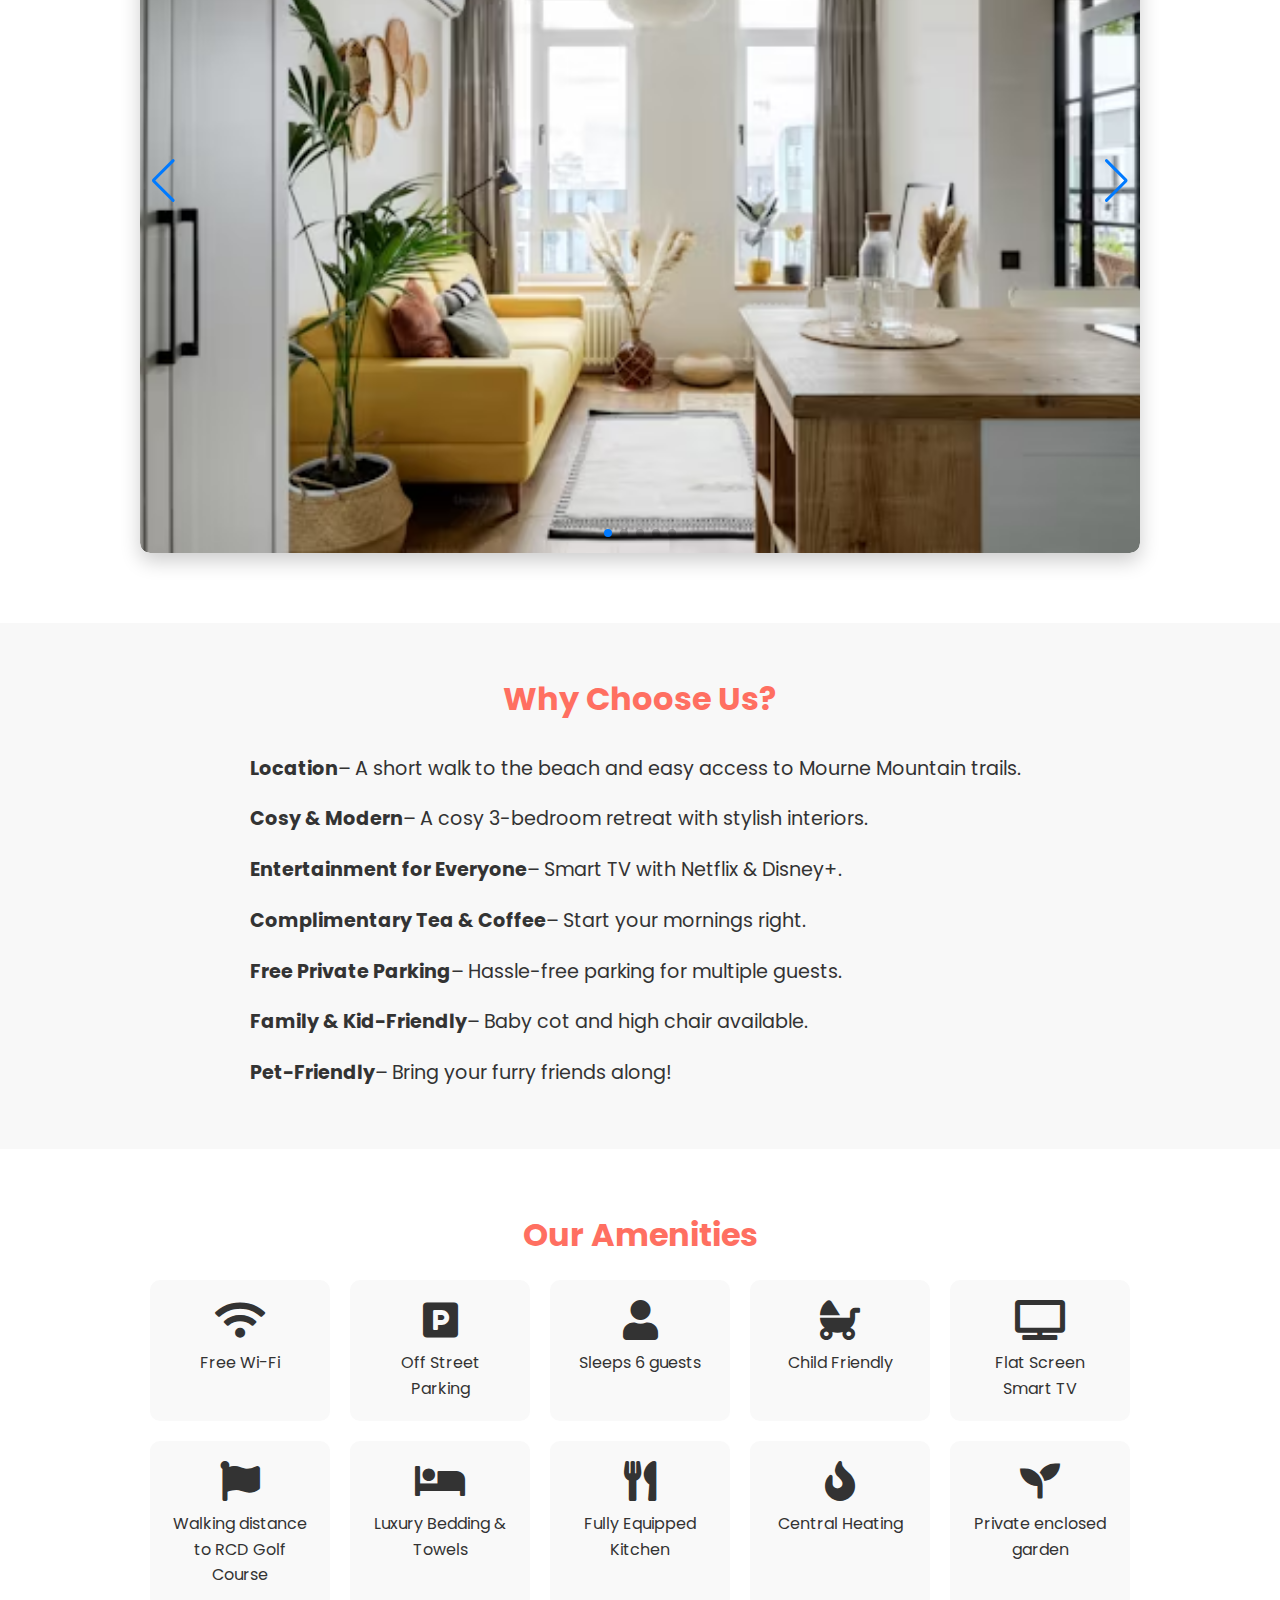
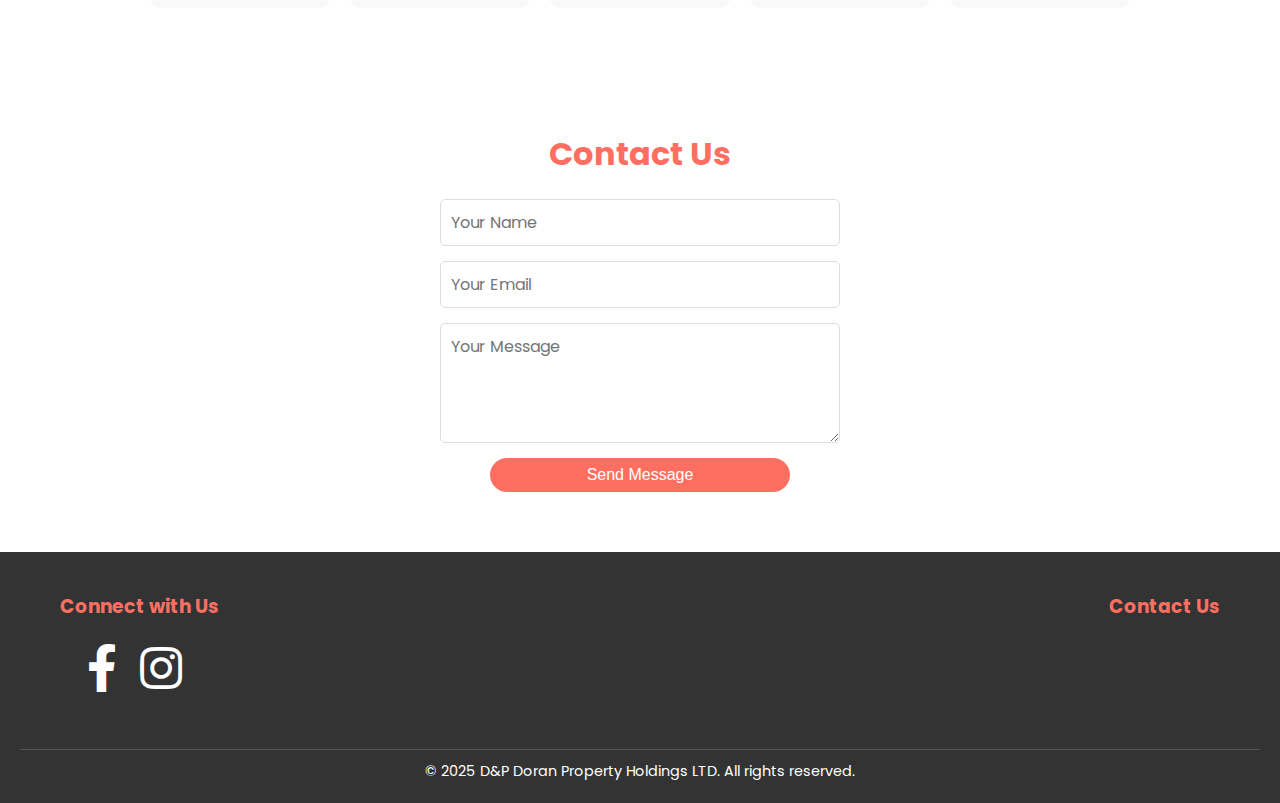
==== commit cba2f797: "added media changes for display on small devices, hamburger and logo changes" ====
--- a/frontend/index.html
+++ b/frontend/index.html
@@ -49,8 +49,11 @@
 </head>
 <body>
     <header class="header">
+        <button class="hamburger" aria-label="Toggle menu" onclick="toggleMenu()">
+            <i class="fas fa-bars"></i>
+          </button>
         <nav class="navbar">
-            <ul>
+            <ul id="navLinks">
                 <li><a href="#about">About</a></li>
                 <li><a href="#amenities">Amenities</a></li>
                 <li><a href="#contact">Contact</a></li>
--- a/frontend/styles.css
+++ b/frontend/styles.css
@@ -1,103 +1,175 @@
-/* General Styles */
+/* ========== Reset & Base Styles ========== */
 * {
     margin: 0;
     padding: 0;
     box-sizing: border-box;
-}
-body {
+  }
+  
+  body {
     font-family: 'Poppins', sans-serif;
     line-height: 1.6;
     color: #333;
-}
-a {
+  }
+  
+  a {
     text-decoration: none;
     color: inherit;
-}
-
-/* Navbar */
-.navbar {
-    position: sticky;
-    display: flex;
-    justify-content: flex-end;
-    padding: 20px 40px;
+  }
+  
+  /* ========== Navbar ========== */
+  .navbar {
     position: absolute;
     top: 0;
+    right: 0;
     width: 100%;
-    z-index: 1000;
-}
-.navbar ul {
-    display: flex;
-    gap: 20px;
+    padding: 1rem 2rem;
+    display: flex;
+    justify-content: flex-end;
+    z-index: 10;
+  }
+  
+  .navbar ul {
+    display: flex;
+    gap: 1.5rem;
     list-style: none;
-}
-.navbar ul li a {
+  }
+  
+  .navbar ul li a {
     color: white;
     font-weight: 500;
-    padding: 5px 10px;
+    padding: 0.5rem;
     transition: color 0.3s;
-}
-.navbar ul li a:hover {
+  }
+  
+  .navbar ul li a:hover {
     color: #ff6f61;
-}
-
-/* Header */
-.header {
+  }
+
+/* Hamburger Button */
+.hamburger {
+    display: none;
+    position: absolute;
+    top: 20px;
+    right: 20px;
+    z-index: 1001;
+    background: none;
+    border: none;
+    font-size: 1.8rem;
+    color: white;
+    cursor: pointer;
+  }
+  
+  /* Mobile Nav Hidden by Default */
+  #navLinks {
+    transition: max-height 0.3s ease-in-out;
+  }
+  
+  @media (max-width: 768px) {
+    .hamburger {
+      display: block;
+    }
+  
+    .navbar {
+      flex-direction: column;
+      align-items: flex-end;
+      background: rgba(0, 0, 0, 0.9);
+      padding: 80px 20px 20px; /* Increased top padding so links start below the hamburger */
+      position: absolute;
+      top: 0;
+      right: 0;
+      width: 100%;
+      z-index: 1000;
+    }
+  
+    .navbar ul {
+      flex-direction: column;
+      gap: 1rem;
+      align-items: flex-end;
+      overflow: hidden;
+      max-height: 0;
+      transition: max-height 0.3s ease-in-out;
+      width: 100%;
+      padding: 0 30px;
+    }
+  
+    .navbar ul.show {
+      max-height: 500px;
+    }
+  }
+  
+  
+  /* ========== Header ========== */
+  .header {
     background: url('./assets/newcastle_2.JPG') no-repeat center center/cover;
     height: 100vh;
     display: flex;
     flex-direction: column;
-    align-items: center;
     justify-content: center;
-    text-align: center;
-    color: white;
     position: relative;
-    padding: 20px;
-}
-
-.header::before {
+    text-align: center;
+    color: white;
+    overflow: hidden;
+  }
+  
+  .header::before {
     content: '';
     position: absolute;
-    top: 0;
-    left: 0;
-    right: 0;
-    bottom: 0;
+    inset: 0;
     background: rgba(0, 0, 0, 0.5);
     z-index: 1;
-}
-
-.header-content {
+  }
+  
+  .header-content {
     position: relative;
-    z-index: 2; /* Ensures text is above the overlay */
-    max-width: 1200px;
-    text-align: center;
-}
-
-.logo {
-    width: 1000px;  /* Adjust size */
-    max-width: 80%;
+    z-index: 2;
+    padding: 1rem 2rem;
+    display: flex;
+    flex-direction: column;
+    align-items: center;
+    max-width: 900px;
+    margin: 0 auto;
+  }
+  
+  .logo {
+    width: 100%;
+    max-width: 360px;  /* Try 360–420px for visual punch */
     height: auto;
+    margin-bottom: 1rem;
     display: block;
-    margin: 0 auto 20px;
-}
-
-.header p {
+  }
+  
+  @media (min-width: 1024px) {
+    .logo {
+      max-width: 420px;
+    }
+  }
+  
+  /* Headings & Text */
+  .header-content h1 {
+    font-size: 2rem;
+    margin-bottom: 0.5rem;
+  }
+  
+  .header-content p {
     font-size: 1.2rem;
-    margin-bottom: 20px;
-}
-
-.header .btn {
+    margin-bottom: 1.5rem;
+  }
+  
+  /* CTA Button */
+  .header .btn {
     padding: 10px 20px;
     background: #ff6f61;
     color: white;
     border-radius: 25px;
     transition: background 0.3s ease;
-}
-
-.header .btn:hover {
+  }
+  
+  .header .btn:hover {
     background: #ff3b2f;
-}
-
-.visually-hidden {
+  }
+  
+  /* Accessibility */
+  .visually-hidden {
     position: absolute;
     width: 1px;
     height: 1px;
@@ -106,7 +178,34 @@
     clip: rect(0, 0, 0, 0);
     white-space: nowrap;
     border: 0;
-  }  
+  }
+  
+  /* ========== Responsive Adjustments ========== */
+  @media (max-width: 768px) {
+    .navbar {
+      justify-content: center;
+      padding: 1rem;
+    }
+  
+    .navbar ul {
+      flex-wrap: wrap;
+      justify-content: center;
+      gap: 1rem;
+    }
+  
+    .header-content h1 {
+      font-size: 1.5rem;
+    }
+  
+    .header-content p {
+      font-size: 1rem;
+    }
+  
+    .logo {
+      max-width: 200px;
+    }
+  }
+  
 
 /* Booking Button & Dropdown */
 .booking-container {
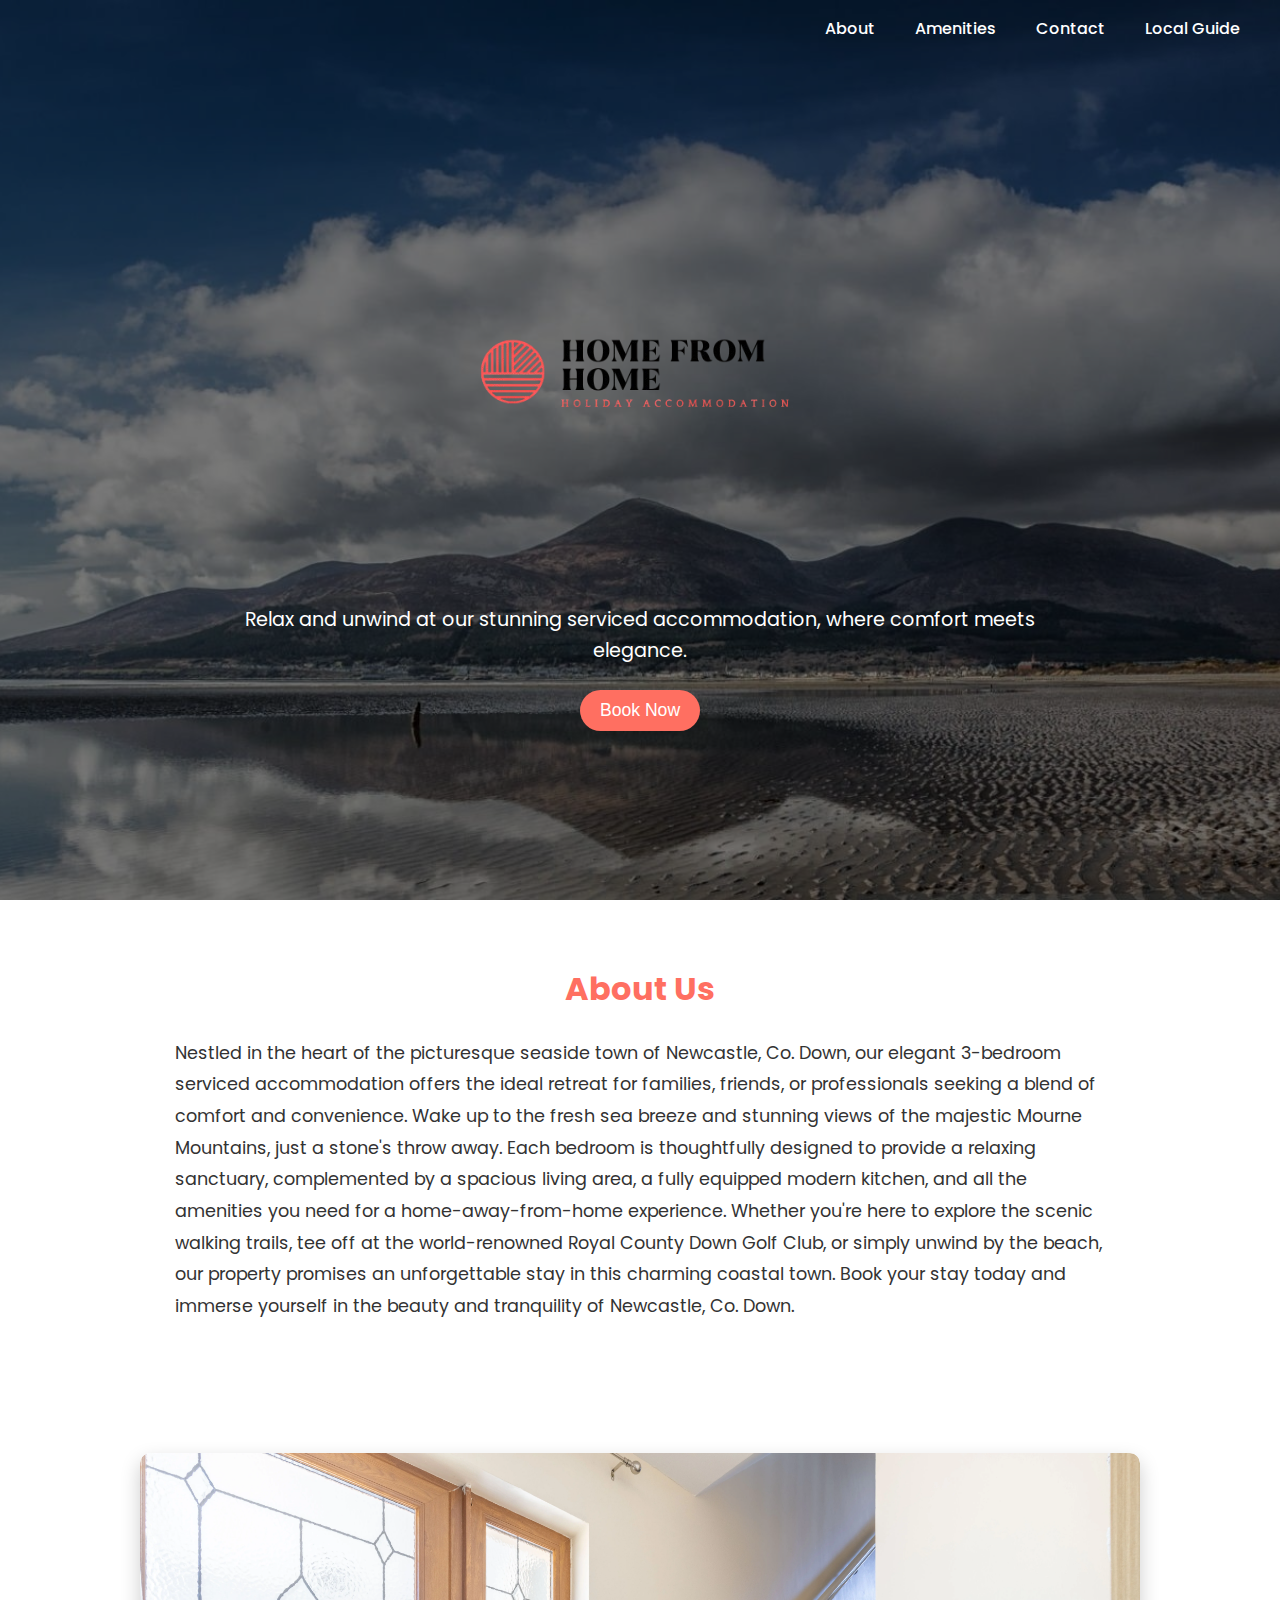
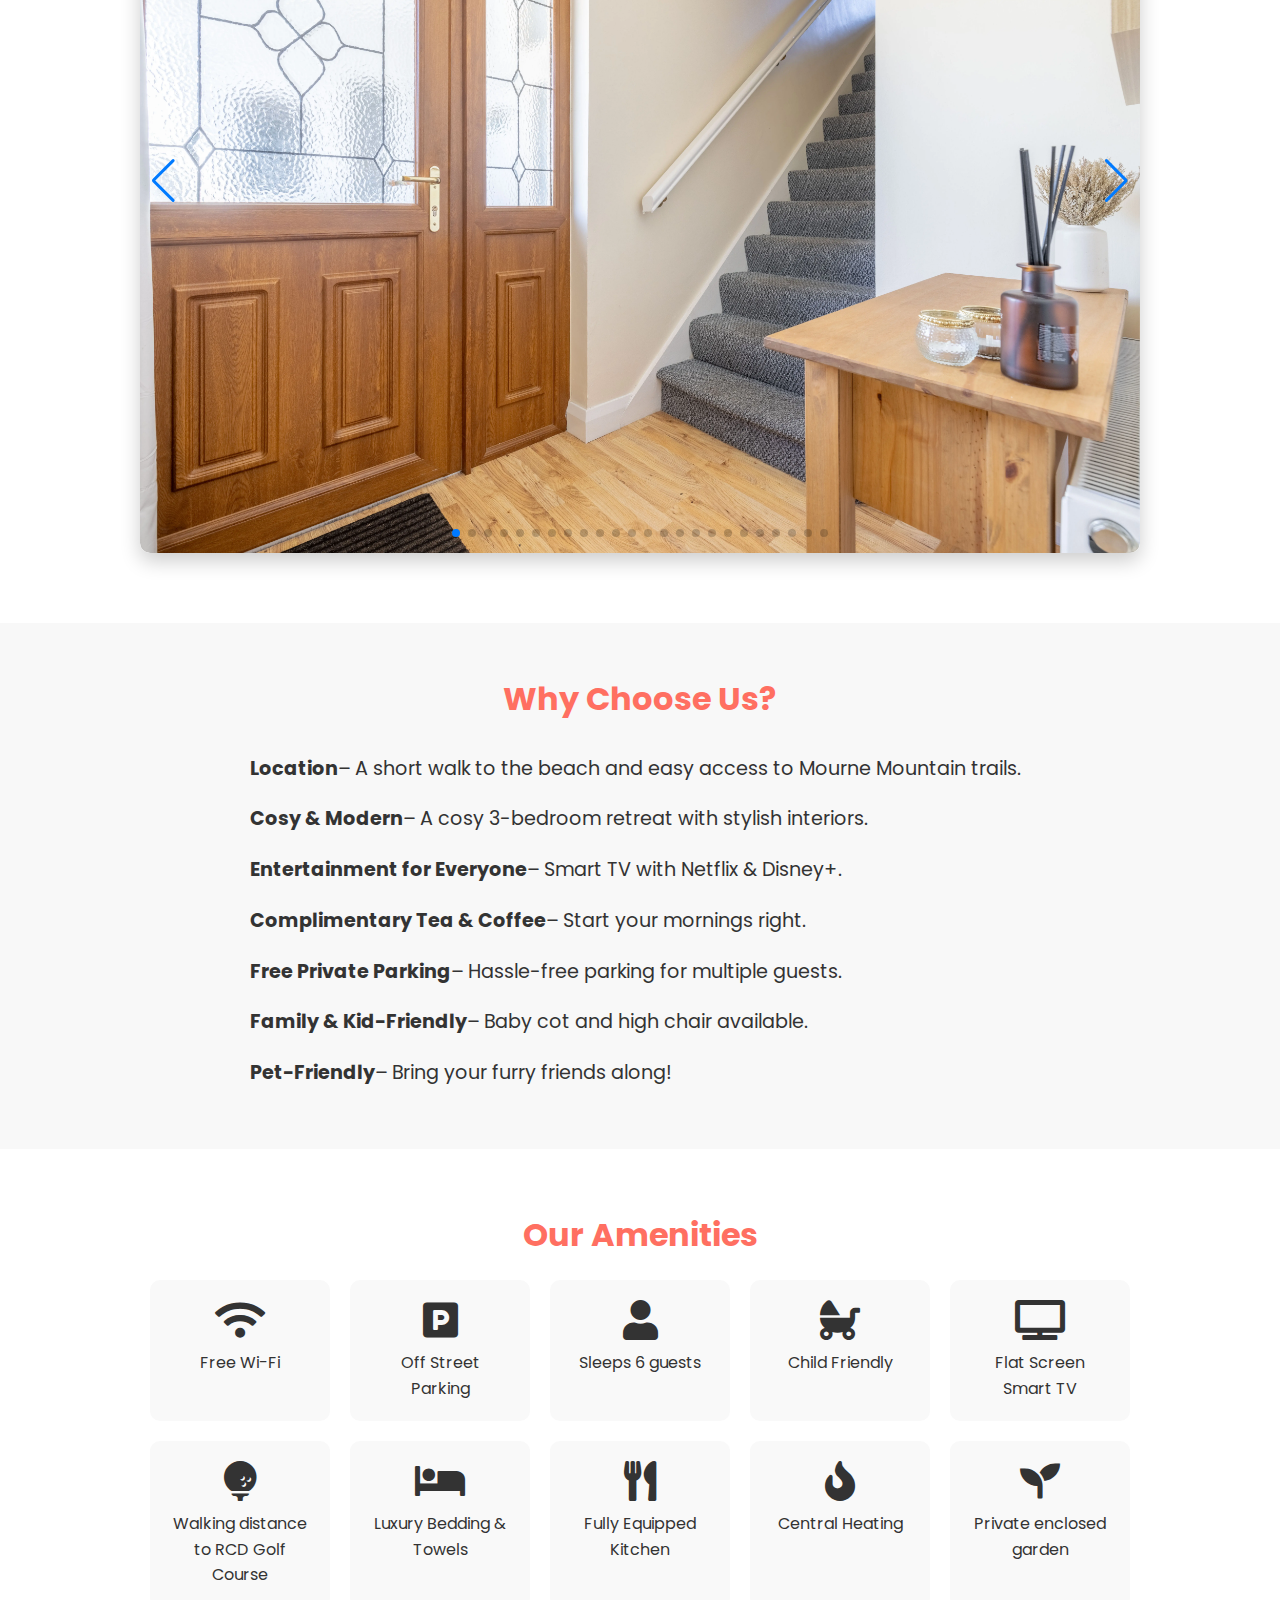
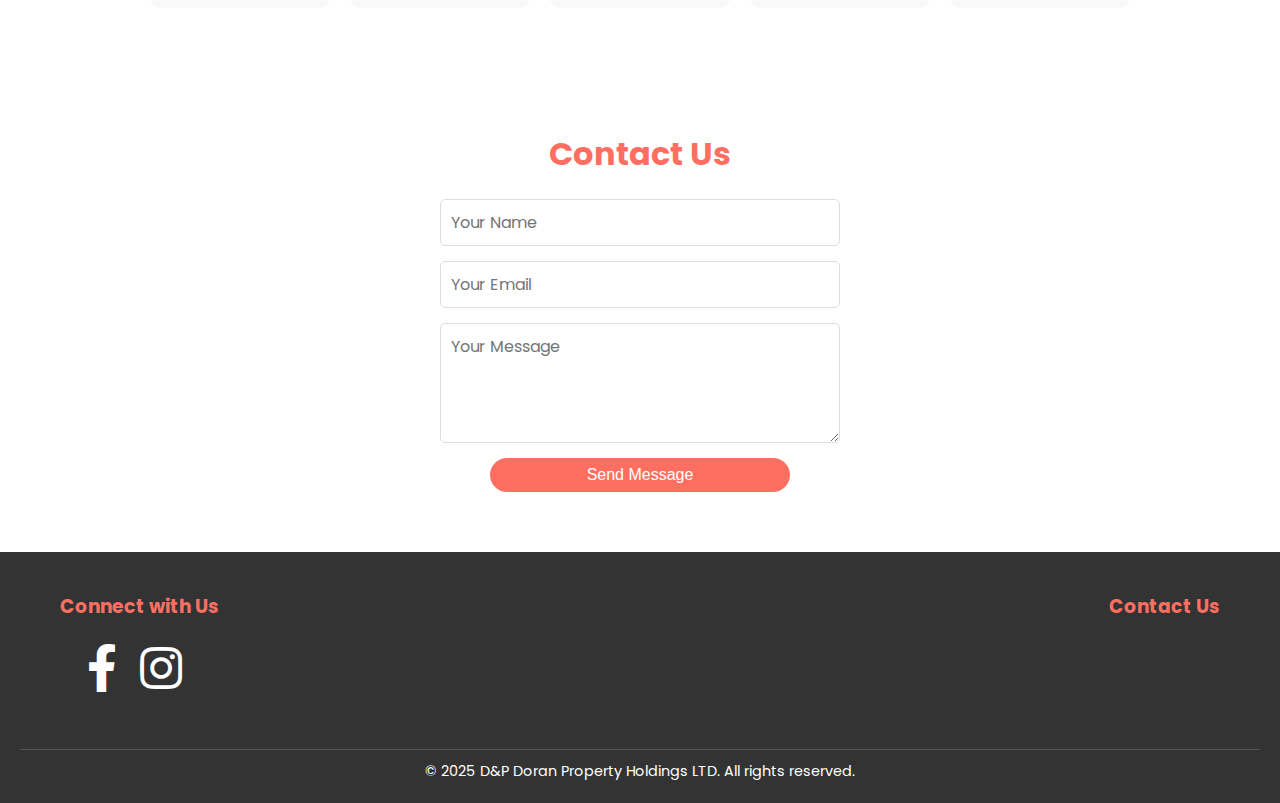
==== commit fff91be0: "changes to photo gallery swiper" ====
--- a/frontend/index.html
+++ b/frontend/index.html
@@ -57,7 +57,7 @@
                 <li><a href="#about">About</a></li>
                 <li><a href="#amenities">Amenities</a></li>
                 <li><a href="#contact">Contact</a></li>
-                <li><a href="local-guide.html">Local Guide</a></li>
+                <li><a href="/local-guide">Local Guide</a></li>
             </ul>
         </nav>
         <div class="header-content">
@@ -69,6 +69,7 @@
                 <div id="bookingDropdown" class="dropdown-menu">
                     <a href="https://www.airbnb.com/s/Newcastle--County-Down--United-Kingdom/homes" target="_blank">Airbnb</a>
                     <a href="https://www.booking.com/city/gb/newcastle.html" target="_blank">Booking.com</a>
+                    <a href="/book-direct" target="_blank">Book Direct</a>
                 </div>
             </div>
         </div>
@@ -93,19 +94,76 @@
         <div class="swiper-container">
             <div class="swiper-wrapper">
                 <div class="swiper-slide">
-                    <img src="assets/inside.avif" alt="Spacious open-plan kitchen and dining area with natural light">
-                </div>
-                <div class="swiper-slide">
-                    <img src="assets/livingroom.avif" alt="Modern living room with smart TV and cozy seating">
-                </div>
-                <div class="swiper-slide">
-                    <img src="assets/shelf.avif" alt="Stylish decorative shelf with plants and books in living area">
-                </div>
-                <div class="swiper-slide">
-                    <img src="assets/laptop.avif" alt="Dedicated workspace with laptop setup and ambient lighting">
-                </div>
-                <div class="swiper-slide">
-                    <img src="assets/rcd.jpg" alt="View of Royal County Down Golf Course with mountain backdrop">
+                    <img src="assets/21 Ballaghbeg Park-10.webp" alt="Spacious open-plan kitchen and dining area with natural light" loading="lazy">
+                </div>
+                <div class="swiper-slide">
+                    <img src="assets/21 Ballaghbeg Park-11.webp" alt="Modern living room with smart TV and cozy seating" loading="lazy">
+                </div>
+                <div class="swiper-slide">
+                    <img src="assets/21 Ballaghbeg Park-15.webp" alt="Stylish decorative shelf with plants and books in living area" loading="lazy">
+                </div>
+                <div class="swiper-slide">
+                    <img src="assets/21 Ballaghbeg Park-16.jpg" alt="Dedicated workspace with laptop setup and ambient lighting" loading="lazy">
+                </div>
+                <div class="swiper-slide">
+                    <img src="assets/21 Ballaghbeg Park-20.webp" alt="Dedicated workspace with laptop setup and ambient lighting" loading="lazy">
+                </div>
+                <div class="swiper-slide">
+                    <img src="assets/21 Ballaghbeg Park-24.webp" alt="Dedicated workspace with laptop setup and ambient lighting" loading="lazy">
+                </div>
+                <div class="swiper-slide">
+                    <img src="assets/21 Ballaghbeg Park-29.webp" alt="Dedicated workspace with laptop setup and ambient lighting" loading="lazy">
+                </div>
+                <div class="swiper-slide">
+                    <img src="assets/21 Ballaghbeg Park-32.jpg" alt="Dedicated workspace with laptop setup and ambient lighting" loading="lazy">
+                </div>
+                <div class="swiper-slide">
+                    <img src="assets/21 Ballaghbeg Park-33.webp" alt="Dedicated workspace with laptop setup and ambient lighting" loading="lazy">
+                </div>
+                <div class="swiper-slide">
+                    <img src="assets/21 Ballaghbeg Park-34.jpg" alt="Dedicated workspace with laptop setup and ambient lighting" loading="lazy">
+                </div>
+                <div class="swiper-slide">
+                    <img src="assets/21 Ballaghbeg Park-35.webp" alt="Dedicated workspace with laptop setup and ambient lighting" loading="lazy">
+                </div>
+                <div class="swiper-slide">
+                    <img src="assets/21 Ballaghbeg Park-41.jpg" alt="Dedicated workspace with laptop setup and ambient lighting" loading="lazy">
+                </div>
+                <div class="swiper-slide">
+                    <img src="assets/21 Ballaghbeg Park-42.jpg" alt="Dedicated workspace with laptop setup and ambient lighting" loading="lazy">
+                </div>
+                <div class="swiper-slide">
+                    <img src="assets/21 Ballaghbeg Park-46.jpg" alt="Dedicated workspace with laptop setup and ambient lighting" loading="lazy">
+                </div>
+                <div class="swiper-slide">
+                    <img src="assets/21 Ballaghbeg Park-47.jpg" alt="Dedicated workspace with laptop setup and ambient lighting" loading="lazy">
+                </div>
+                <div class="swiper-slide">
+                    <img src="assets/21 Ballaghbeg Park-51.jpg" alt="Dedicated workspace with laptop setup and ambient lighting" loading="lazy">
+                </div>
+                <div class="swiper-slide">
+                    <img src="assets/21 Ballaghbeg Park-54.jpg" alt="Dedicated workspace with laptop setup and ambient lighting" loading="lazy">
+                </div>
+                <div class="swiper-slide">
+                    <img src="assets/21 Ballaghbeg Park-57.jpg" alt="Dedicated workspace with laptop setup and ambient lighting" loading="lazy">
+                </div>
+                <div class="swiper-slide">
+                    <img src="assets/21 Ballaghbeg Park-59.jpg" alt="Dedicated workspace with laptop setup and ambient lighting" loading="lazy">
+                </div>
+                <div class="swiper-slide">
+                    <img src="assets/21 Ballaghbeg Park-61.jpg" alt="Dedicated workspace with laptop setup and ambient lighting" loading="lazy">
+                </div>
+                <div class="swiper-slide">
+                    <img src="assets/21 Ballaghbeg Park-64.jpg" alt="Dedicated workspace with laptop setup and ambient lighting" loading="lazy">
+                </div>
+                <div class="swiper-slide">
+                    <img src="assets/21 Ballaghbeg Park-66.jpg" alt="Dedicated workspace with laptop setup and ambient lighting" loading="lazy">
+                </div>
+                <div class="swiper-slide">
+                    <img src="assets/21 Ballaghbeg Park-67.jpg" alt="Dedicated workspace with laptop setup and ambient lighting" loading="lazy">
+                </div>
+                <div class="swiper-slide">
+                    <img src="assets/rcd.jpg" alt="View of Royal County Down Golf Course with mountain backdrop" loading="lazy">
                 </div>
             </div>
             <!-- Add navigation buttons -->
@@ -155,7 +213,7 @@
                 <p>Flat Screen Smart TV</p>
             </div>
             <div class="amenity-item">
-                <i class="fas fa-flag"></i>
+                <i class="fas fa-golf-ball"></i>
                 <p>Walking distance to RCD Golf Course</p>
             </div>
             <div class="amenity-item">
